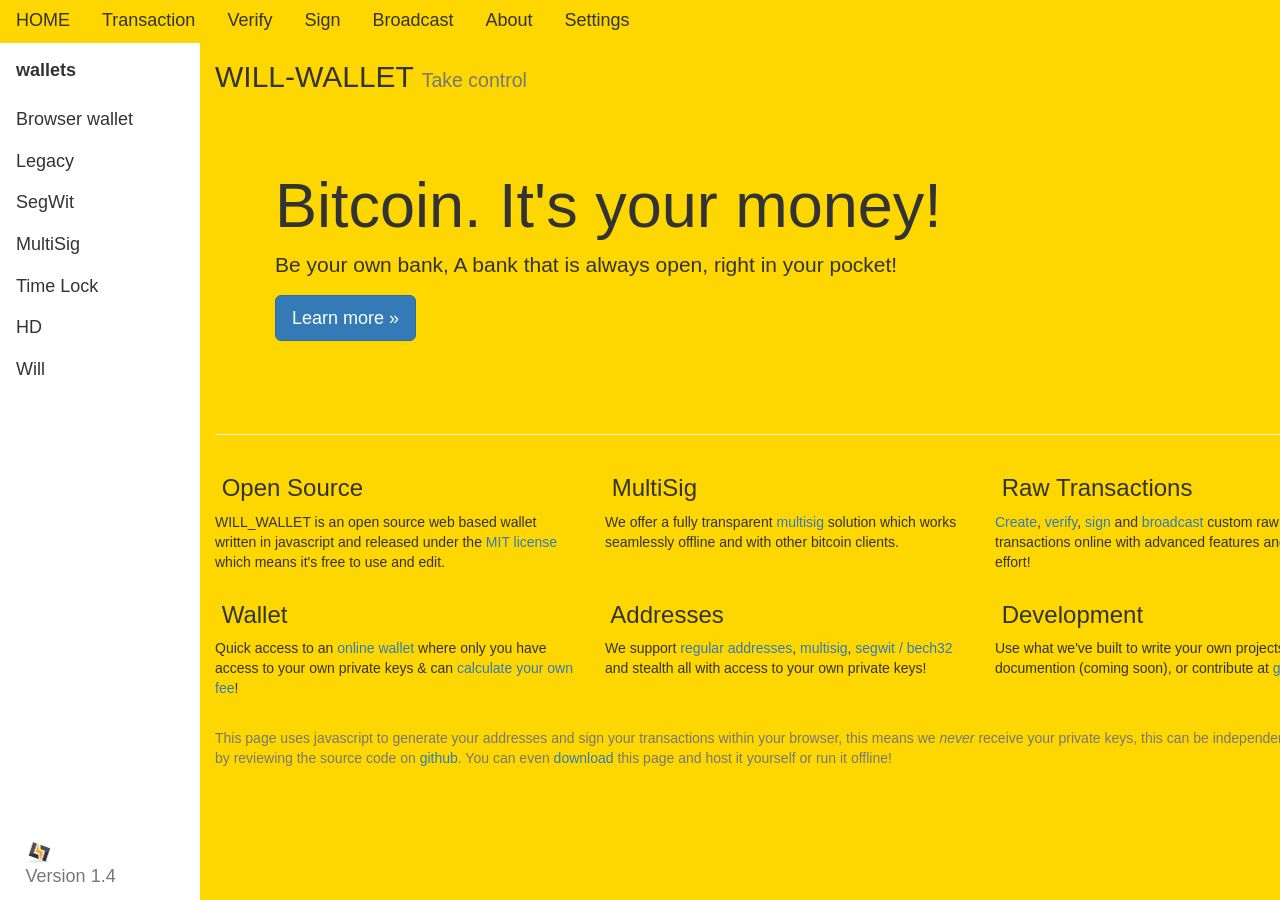
==== index.html @ ece7a559 "Update index.html" ====
<!DOCTYPE html>
<html lang="en">

<head>
    <title>Will-Wallet</title>
    <link rel="shortcut icon" href="images/favicon.png" type="images/x-icon">

    <meta http-equiv="content-type" content="text/html;charset=utf-8" />
    <meta name="keywords" content="bitcoin, wallet, multisig, multisignature, address, browser, segwit, javascript, js, broadcast, transaction, verify, decode" />
    <meta name="description" content="A Bitcoin Wallet written in Javascript. Supports Multisig, SegWit, Custom Transactions, nLockTime and more!" />

    <meta http-equiv="X-UA-Compatible" content="IE=edge">
    <meta name="viewport" content="width=device-width, initial-scale=1.0">

    <link rel="stylesheet" href="https://www.w3schools.com/w3css/4/w3.css">
    <link rel="stylesheet" href="https://www.w3schools.com/lib/w3-theme-black.css">
    <link rel="stylesheet" href="https://fonts.googleapis.com/css?family=Roboto">
    <link rel="stylesheet" href="https://cdnjs.cloudflare.com/ajax/libs/font-awesome/4.7.0/css/font-awesome.min.css">
    <link rel="stylesheet" href="css/bootstrap.min.css" media="screen">
    <link rel="stylesheet" href="css/bootstrap-datetimepicker.min.css">
    <link rel="stylesheet" href="css/style.css" media="screen">

    <script type="text/javascript" src="js/jquery-1.9.1.min.js"></script>
    <script type="text/javascript" src="js/moment.min.js"></script>
    <script type="text/javascript" src="js/transition.js"></script>
    <script type="text/javascript" src="js/collapse.js"></script>

    <script type="text/javascript" src="js/bootstrap.min.js"></script>
    <script type="text/javascript" src="js/bootstrap-datetimepicker.min.js"></script>

    <script type="text/javascript" src="js/crypto-min.js"></script>
    <script type="text/javascript" src="js/crypto-sha256.js"></script>
    <script type="text/javascript" src="js/crypto-sha256-hmac.js"></script>
    <script type="text/javascript" src="js/sha512.js"></script>
    <script type="text/javascript" src="js/ripemd160.js"></script>
    <script type="text/javascript" src="js/aes.js"></script>

    <script type="text/javascript" src="js/qrcode.js"></script>
    <script type="text/javascript" src="js/qcode-decoder.min.js"></script>
    <script type="text/javascript" src="js/jsbn.js"></script>
    <script type="text/javascript" src="js/ellipticcurve.js"></script>

    <script type="text/javascript" src="js/coin.js"></script>
    <script type="text/javascript" src="js/coinbin.js"></script>
    
</head>

<style>
    html,
    body,
    h1,
    h2,
    h3,
    h4,
    h5,
    h6 {
        font-family: "Agency FB", sans-serif;
    }

    .w3-sidebar {
        z-index: 3;
        width: 200px;
        top: 43px;
        bottom: 0;
        height: inherit;
    }

    body {
        background-color: gold;
    }
    
div.fixed {
  position: fixed;
  bottom: 0;
  left: 2%;
  
}

</style>

<body>
    <div id="wrap">
        <!-- Navbar -->
        <div class="w3-top">
            <div class="w3-bar w3-theme w3-top w3-left-align w3-large">
                <a class="w3-bar-item w3-button w3-right w3-hide-large w3-hover-white w3-large w3-theme-l1" href="javascript:void(0)" onclick="w3_open()"><i class="fa fa-bars"></i></a>
                <a href="index.html" class="w3-bar-item w3-button w3-theme-l1">HOME</a>
                <a href="#newTransaction" class="w3-bar-item w3-button w3-hide-small w3-hover-white">Transaction</a>
                <a href="#verify" class="w3-bar-item w3-button w3-hide-small w3-hover-white">Verify</a>
                <a href="#sign" class="w3-bar-item w3-button w3-hide-small w3-hover-white">Sign</a>
                <a href="#broadcast" class="w3-bar-item w3-button w3-hide-small w3-hover-white">Broadcast</a>
                <a href="#about" class="w3-bar-item w3-button w3-hide-small w3-hover-white">About</a>
                <a href="#settings" class="w3-bar-item w3-button w3-hide-small w3-hover-white">Settings</a>
                
                <!--<a href="http://lbtil.com" class="w3-bar-item w3-button w3-hide-small w3-hide-medium w3-hover-white">BTI</a>-->
                <!--<a href="#about" class="w3-bar-item w3-button w3-hide-small w3-hide-medium w3-hover-white">About</a>-->
                <!--<a href="#about" class="w3-bar-item w3-button w3-hide-small w3-hide-medium w3-hover-white">Test</a>-->
            </div>
        </div>

        <!-- Sidebar -->
        <nav class="w3-sidebar w3-bar-block w3-collapse w3-large w3-theme-l5 w3-animate-left" id="mySidebar">
            <a href="javascript:void(0)" onclick="w3_close()" class="w3-right w3-xlarge w3-padding-large w3-hover-black w3-hide-large" title="Close Menu">
                <i class="fa fa-remove"></i>
            </a>

            <h4 class="w3-bar-item"><b>wallets</b></h4>
            <a class="w3-bar-item w3-button w3-hover-black" href="#wallet">Browser wallet</a>
            <a class="w3-bar-item w3-button w3-hover-black" href="#newAddress">Legacy</a>
            <a class="w3-bar-item w3-button w3-hover-black" href="#newSegWit">SegWit</a>
            <a class="w3-bar-item w3-button w3-hover-black" href="#newMultiSig">MultiSig</a> 
            <a class="w3-bar-item w3-button w3-hover-black" href="#newTimeLocked">Time Lock</a>
            <a class="w3-bar-item w3-button w3-hover-black" href="#newHDaddress">HD</a>
            <a href="will.html" class="w3-bar-item w3-button w3-hide-small w3-hover-white">Will</a>
            <div  class="fixed">
                
                <a href="https://lbtil.com/bti.html" target="_blank" class="logo-link">
                    <img class="logo-dark" src="images/favicon.png" srcset="images/favicon.png 2x" alt="logo">
                </a>
                <p class="text-muted">Version 1.4</p>
            </div>
            
        </nav>

        <!-- Overlay effect when opening sidebar on small screens -->
        <div class="w3-overlay w3-hide-large" onclick="w3_close()" style="cursor:pointer" title="close side menu" id="myOverlay"></div>

        <!-- Main content: shift it to the right by 200 pixels when the sidebar is visible -->
        <div class="w3-main" style="margin-left:200px">
            <br>

            <br>
            <div id="content" class="container">

                <div class="tab-content">
                    <div class="tab-pane tab-content active" id="home">
                        <div class="row">
                            <div class="col-md-12">

                                <h2>WILL-WALLET <small>Take control </small></h2>
                            </div>
                        </div>

                        <div style="background:gold !important" class="jumbotron">
                            <h1>Bitcoin. It's your money!</h1>
                            <p>Be your own bank, A bank that is always open,
                                right in your pocket!</p>
                            <p><a class="btn btn-primary btn-lg" href="#about" role="button">Learn more &raquo;</a></p>
                        </div>

                        <hr>

                        <div class="row">
                            <div class="col-md-4">
                                <h3><span class="glyphicon glyphicon-"></span> Open Source</h3>
                                <p>WILL_WALLET is an open source web based wallet written in javascript and released under the <a href="LICENSE.html">MIT license</a> which means it's free to use and edit.</p>
                            </div>

                            <div class="col-md-4">
                                <h3><span class="glyphicon glyphicon-"></span> MultiSig</h3>
                                <p>We offer a fully transparent <a href="#newMultiSig">multisig</a> solution which works seamlessly offline and with other bitcoin clients.</p>
                            </div>

                            <div class="col-md-4">
                                <h3><span class="glyphicon glyphicon-"></span> Raw Transactions</h3>
                                <p><a href="#newTransaction">Create</a>, <a href="#verify">verify</a>, <a href="#sign">sign</a> and <a href="#broadcast">broadcast</a> custom raw transactions online with advanced features and minimal effort!</p>
                            </div>
                        </div>

                        <div class="row">
                            <div class="col-md-4">
                                <h3><span class="glyphicon glyphicon-piggy-"></span> Wallet</h3>
                                <p>Quick access to an <a href="#wallet">online wallet</a> where only you have access to your own private keys &amp; can <a href="#fees">calculate your own fee</a>!</p>
                            </div>

                            <div class="col-md-4">
                                <h3><span class="glyphicon glyphicon-"></span> Addresses</h3>
                                <p>We support <a href="#newAddress">regular addresses</a>, <a href="#newMultiSig">multisig</a>, <a href="#newSegWit">segwit / bech32</a> and stealth all with access to your own private keys!</p>
                            </div>

                            <div class="col-md-4">
                                <h3><span class="glyphicon glyphicon-"></span> Development</h3>
                                <p>Use what we've built to write your own projects! See our documention (coming soon), or contribute at <a href="https://github.com/yilakb/will-wallet">github</a>.</p>
                            </div>
                        </div>
                    </div>

                    <div class="tab-pane tab-content" id="wallet">
                        <div class="row">
                            <div class="col-md-12">
                                <h2>Open Wallet <small> browser based bitcoin wallet</small></h2>
                                <div id="openLogin">
                                    <form class="form-signin" role="form" action="javascript:;">

                                        <p>Use the form below to open a wallet and begin using this service.</p>

                                        <div class="alert alert-warning">
                                            <b>Notice</b>: Different email address and password combination will open different wallets, be careful when entering your details as lost accounts can not be recovered!
                                        </div>

                                        <input id="openEmail" type="email" class="form-control" placeholder="Email address" required autofocus>
                                        <input id="openPass" type="password" class="form-control" placeholder="Password" required>
                                        <input id="openPassConfirm" type="password" class="form-control" placeholder="Password confirm" required>
                                        <br>

                                        <div>
                                            <a href="javascript:;" class="optionsCollapse">
                                                <div class="well well-sm"><span class="glyphicon glyphicon-collapse-down" id="glyphcollapse"></span> Advanced Options</div>
                                            </a>
                                            <div class="hidden optionsAdvanced">
                                                <label>Segregated Witness Address</label>
                                                <p class="checkbox">
                                                    <label><input type="checkbox" id="walletSegwit" class="checkbox-inline" checked> Use a segwit address instead of a regular address. <span class="text-muted"><i>(recommended)</i></span></label></label> <br>
                                                    <label><input type="radio" id="walletSegwitp2sh" class="walletSegwitType" name="walletSegWitType" value="p2sh" checked> p2sh address</label> <br>
                                                    <label><input type="radio" id="walletSegwitBech32" class="walletSegwitType" name="walletSegWitType" value="bech32"> bech32 address</label>
                                                </p>

                                                <label>Enable Replace by Fee (RBF)</label>
                                                <p class="checkbox">
                                                    <label><input type="checkbox" id="walletRBF" class="checkbox-inline" checked> Enable RBF on all transactions, allowing you to manually raise the transaction fee later if required. <span class="text-muted"><i>(recommended)</i></span></label></label>
                                                </p>
                                            </div>
                                        </div>

                                        <div id="openLoginStatus" class="alert alert-danger hidden"></div>
                                        <button id="openBtn" class="btn btn-primary" type="submit">Submit</button>
                                    </form>
                                </div>

                                <div id="openWallet" class="hidden">
                                    <div class="row">
                                        <div class="col-md-12">
                                            <p><span style="float:right;"><a href="javascript:;" id="walletLogout"><span class="glyphicon glyphicon-log-out"></span> Logout</a></span>Welcome to your wallet, enjoy your stay!</p>
                                        </div>
                                        <div class="col-md-12" align="center">
                                            <div id="walletQrCode"></div> <br>
                                            <div>
                                                <span id="walletLoader" class="hidden"><img src="images/loader.gif"></span>
                                                <span id="walletAddress"></span>

                                                <div class="btn-group">
                                                    <button type="button" class="btn btn-default btn-xs dropdown-toggle" data-toggle="dropdown" id="walletToBtn">SegWit <span class="caret"></span></button>
                                                    <ul class="dropdown-menu">
                                                        <li><a href="javascript:;" id="walletToSegWit">SegWit</a></li>
                                                        <li><a href="javascript:;" id="walletToSegWitBech32">SegWit/Bech32</a></li>
                                                        <li><a href="javascript:;" id="walletToLegacy">Legacy</a></li>
                                                    </ul>
                                                </div>
                                            </div>
                                            <br>
                                            <div style="text-align:center; width:350px;">
                                                <ul class="nav nav-pills" role="tablist">
                                                    <li role="presentation" class="active"><a href="javascript:;" id="walletBalance">0.00 BTC</a></li>
                                                    <li role="presentation"><a href="javascript:;" id="walletShowSpend">Spend</a></li>
                                                    <li role="presentation"><a id="walletHistory" href="javascript:;" target="_blank">History</a></li>
                                                    <li role="presentation"><a href="https://localbitcoins.com/?ch=173j" target="_blank">Buy</a></li>
                                                    <li role="presentation"><a href="javascript:;" id="walletShowKeys">Keys</a></li>
                                                </ul>

                                                <br>

                                                <div id="walletKeys" class="hidden">
                                                    <label>Public Key</label>
                                                    <input class="form-control pubkey" type="text" readonly>

                                                    <div class="walletSegWitRS hidden">
                                                        <label>Redeem Script <i>(SegWit)</i></label>
                                                        <input class="form-control" type="text" readonly>
                                                    </div>

                                                    <label>Private key</label>
                                                    <div class="input-group">
                                                        <input class="form-control privkey" type="password" readonly>

                                                        <span class="input-group-btn">
                                                            <button class="showKey btn btn-default" type="button">Show</button>
                                                        </span>
                                                    </div>

                                                    <label>Private Key (AES256 encrypted key)</label>
                                                    <input class="form-control privkeyaes" type="text" readonly>
                                                </div>

                                                <div id="walletSpend" class="hidden">
                                                    <div class="row">
                                                        <div class="form-inline output">
                                                            <div class="col-xs-8">
                                                                <label>Address</label>
                                                            </div>

                                                            <div class="col-xs-3">
                                                                <label>Amount</label>
                                                            </div>
                                                        </div>
                                                    </div>

                                                    <div class="row" id="walletSpendTo">
                                                        <div class="form-horizontal output">
                                                            <div class="col-xs-8">
                                                                <input type="text" class="form-control addressTo" data-original-title="" title="">
                                                            </div>
                                                            <div class="col-xs-3">
                                                                <input type="text" class="form-control amount" data-original-title="" title="" placeholder="0.00">

                                                            </div>

                                                            <a href="javascript:;" class="addressAdd"><span class="glyphicon glyphicon-plus"></span></a>
                                                            <br><br>
                                                        </div>
                                                    </div>
                                                    <div class="row">
                                                        <div class="col-xs-6">
                                                            <label><abbr title="the amount to pay in network miner fee">Transaction Fee</abbr>&nbsp;&nbsp;<a href="javascript:;" id="feesestwallet"><span class="glyphicon glyphicon-question-sign"></span></a></label>
                                                            <input type="text" class="form-control" value="0.00004000" id="txFee">
                                                        </div>
                                                        <div class="col-xs-5">
                                                            <label><abbr title="the amount to donate to coinb.in">Donation</abbr></label>
                                                            <input type="text" class="form-control" value="0.003" id="developerDonation">
                                                        </div>
                                                    </div>
                                                    <br>

                                                    <div id="walletSendStatus" class="alert alert-danger hidden"></div>

                                                    <button class="btn btn-primary" type="button" id="walletSendBtn">Send</button>
                                                    <button class="btn btn-default" type="button">Reset</button>
                                                </div>
                                            </div>
                                        </div>
                                    </div>
                                </div>
                            </div>
                        </div>
                    </div>

                    <div class="tab-pane tab-content" id="newAddress">
                        <h2>New Address <small>create a new address</small></h2>
                        <p>Any keys used you will need to manually store safely as they will be needed later to redeem the bitcoins.</p>
                        <label>Address (Share)</label>

                        <div class="input-group">
                            <input id="newBitcoinAddress" type="text" class="form-control address" value="" readonly>
                            <span class="input-group-btn">
                                <button class="qrcodeBtn btn btn-default" type="button" data-toggle="modal" data-target="#modalQrcode"><span class="glyphicon glyphicon-qrcode"></span></button>
                            </span>
                        </div>

                        <label>Public key (Share)</label>
                        <input id="newPubKey" type="text" class="form-control" readonly>
                        <label>Private key (WIF key)</label>
                        <div class="input-group">
                            <input id="newPrivKey" type="password" class="form-control" value="" readonly>
                            <span class="input-group-btn">
                                <button class="showKey btn btn-default" type="button">Show</button>
                            </span>
                        </div>

                        <div id="aes256wifkey" class="hidden">
                            <label>AES-256 Encrypted WIF key</label>
                            <input id="newPrivKeyEnc" type="text" class="form-control" value="" readonly>
                        </div>

                        <h3>Address Options</h3>
                        <p>You can use the advanced options below to generate different kind of keys and addresses.</p>
                        <div class="checkbox">
                            <label><input type="checkbox" id="newCompressed" class="checkbox-inline" checked> Compress <span class="text-muted">(recommended)</span></label>
                        </div>
                        <div class="checkbox">
                            <label><input type="checkbox" id="newBrainwallet" class="checkbox-inline"> Custom Seed or Brain Wallet</label>
                            <input type="text" class="form-control hidden" id="brainwallet">
                        </div>

                        <div class="checkbox">
                            <label><input type="checkbox" id="encryptKey" class="checkbox-inline"> Encrypt Private Key with AES-256 Password</label>
                            <div id="aes256passform" class="row hidden">
                                <div class="col-md-6">
                                    <input type="password" class="form-control" id="aes256pass" placeholder="Password"></label>
                                </div>
                                <div class="col-md-6">
                                    <input type="password" class="form-control" id="aes256pass_confirm" placeholder="Confirm Password">
                                </div>
                            </div>

                            <div id="aes256passStatus" class="row hidden">
                                <div class="col-md-12">
                                    <br>
                                    <div class="alert alert-danger"> <span class="glyphicon glyphicon-exclamation-sign"></span> Your passwords do not match, please try again!</div>
                                </div>
                            </div>

                        </div>
<div class="btn-group">
							<input type="button" class="btn btn-primary" value="Generate" id="newKeysBtn">
							<button type="button" class="btn btn-primary dropdown-toggle" data-toggle="dropdown" aria-haspopup="true" aria-expanded="false">
								<span class="caret"></span>
								<span class="sr-only">Toggle Dropdown</span>
							</button>
							<ul class="dropdown-menu">
								<li><a href="#" id="newPaperwalletBtn">Print</a></li>
							</ul>							
						</div>
						<br>
                        
                    </div>

                    <div class="tab-pane tab-content" id="newSegWit">
                        <h2>New SegWit Address <small> Smaller &amp; Faster Transactions</small></h2>

                        <p>Any keys used you will need to manually store safely as they will be needed later to redeem the bitcoins.</p>

                        <label>SegWit Address (Share)</label>

                        <div class="input-group">
                            <input id="newSegWitAddress" type="text" class="form-control address" value="" readonly>
                            <span class="input-group-btn">
                                <button class="qrcodeBtn btn btn-default" type="button" data-toggle="modal" data-target="#modalQrcode"><span class="glyphicon glyphicon-qrcode"></span></button>
                            </span>
                        </div>

                        <label>RedeemScript</label>
                        <input id="newSegWitRedeemScript" type="text" class="form-control" readonly>

                        <label>Public key</label>
                        <input id="newSegWitPubKey" type="text" class="form-control" readonly>

                        <label>Private key (WIF key)</label>
                        <div class="input-group">
                            <input id="newSegWitPrivKey" type="password" class="form-control" value="" readonly>
                            <span class="input-group-btn">
                                <button class="showKey btn btn-default" type="button">Show</button>
                            </span>
                        </div>


                        <h3>Address Options</h3>
                        <p>You can use the advanced options below to generate different kind of keys and addresses.</p>

                        <div class="checkbox">
                            <label><input type="checkbox" id="newSegWitBech32addr" class="checkbox-inline" checked> Enable <a href="https://en.bitcoin.it/wiki/Bech32" target="_blank">Bech32</a>?</label>
                        </div>

                        <div class="checkbox">
                            <label><input type="checkbox" id="newSegWitBrainwallet" class="checkbox-inline"> Custom Seed or Brain Wallet</label>
                            <input type="text" class="form-control hidden" id="brainwalletSegWit">
                        </div>

                        <div class="btn-group">
							<input type="button" class="btn btn-primary" value="Generate" id="newSegWitKeysBtn">
							<button type="button" class="btn btn-primary dropdown-toggle" data-toggle="dropdown" aria-haspopup="true" aria-expanded="false">
								<span class="caret"></span>
								<span class="sr-only">Toggle Dropdown</span>
							</button>

							<ul class="dropdown-menu">
								<li><a href="#" id="newSegwitPaperwalletBtn">Print</a></li>
							</ul>
						</div>
						<br>
                    </div>

                    <div class="tab-pane tab-content" id="newMultiSig">
                        <h2>New Multisig Address <small>Secure multisig address</small></h2>

                        <div class="row">

                            <div class="col-md-8">
                                <p>Public keys can be <a href="#newAddress">generated in your browser</a> or from your bitcoin client</a>.</p>
                                <p>Enter the public keys of all the participants, to create a <a href="https://en.bitcoin.it/wiki/Address#Multi-signature_addresses" target="_blank">multi signature address</a>. Maximum of 15 allowed. Compressed and uncompressed public keys are accepted.</p>
                            </div>

                            <div class="col-md-3" style="background-color:#b39800;" <p class="alert alert-info"><span class="glyphicon glyphicon-"></span> <a href="javascript:;" data-toggle="modal" data-target="#modalMediator"><abbr>Add Mediator help with disputes arise</abbr></a></p>
                            </div>

                            <div class="col-md-1">
                            </div>
                        </div>

                        <div id="multisigPubKeys" class="row">
                            <div class="form-horizontal">
                                <div class="col-xs-11">
                                    <input type="text" class="form-control pubkey">
                                </div>
                                <a href="javascript:;" class="pubkeyAdd"><span class="glyphicon glyphicon-plus"></span></a>
                                <br><br>
                            </div>
                        </div>

                        <p>Enter the amount of signatures required to release the coins</p>
                        <div class="row">
                            <div class="col-xs-3">
                                <select id="releaseCoins" class="form-control">
                                    <option>1</option>
                                    <option selected>2</option>
                                    <option>3</option>
                                    <option>4</option>
                                    <option>5</option>
                                    <option>6</option>
                                    <option>7</option>
                                    <option>8</option>
                                    <option>9</option>
                                    <option>10</option>
                                    <option>11</option>
                                    <option>12</option>
                                    <option>13</option>
                                    <option>14</option>
                                    <option>15</option>
                                </select>
                            </div>
                        </div>

                        <br>

                        <div id="multiSigErrorMsg" class="alert alert-danger" style="display:none;"></div>

                        <div class="alert alert-success hidden" id="multiSigData">
                            <label>Address</label>
                            <p>Payment should be made to this address:</p>
                            <div class="row">
                                <div class="col-lg-6">
                                    <div class="input-group">
                                        <input type="text" class="form-control address" value="" readonly>
                                        <span class="input-group-btn">
                                            <button class="qrcodeBtn btn btn-default" type="button" data-toggle="modal" data-target="#modalQrcode"><span class="glyphicon glyphicon-qrcode"></span></button>
                                        </span>
                                    </div>
                                </div>
                            </div>
                            <label>Redeem Script</label>
                            <p>This script should be <i>saved and should be shared with all the participants before a payment is made</i>, so they may validate the authenticity of the address, it will also be used later to release the bitcoins.</p>
                            <textarea class="form-control script" style="height:160px" readonly></textarea>
                            <label>Shareable URL</label>
                            <input type="text" class="scriptUrl form-control" readonly>
                        </div>

                        <input type="button" class="btn btn-primary" value="Submit" id="newMultiSigAddress">
                        <br>
                    </div>

                    <div class="tab-pane tab-content" id="newTimeLocked">
                        <h2>New Time Locked Address <small>Coins can be released only after a certain date</small></h2>

                        <div class="row">

                            <div class="col-md-11">
                                <p>Use <i><a href="https://github.com/bitcoin/bips/blob/master/bip-0065.mediawiki" target="_blank">OP_CHECKLOCKTIMEVERIFY</a></i> (OP_HODL) to create a time locked address where the funds are unspendable until a set date and time has passed.</p>
                                <p>Public keys can be <a href="#newAddress">generated in your browser</a> or from your bitcoin client</a>.</p>
                                <p>Enter the public key that will be able to unlock the funds after the a certain date.
                            </div>

                            <div class="col-md-1">
                            </div>
                        </div>

                        <div class="row">
                            <div class="form-horizontal">
                                <div class="col-xs-12">
                                    <input id="timeLockedPubKey" type="text" class="form-control pubkey">
                                </div>
                            </div>
                        </div>

                        <p id="timeLockedRbTypeBox">
                            Enter the
                            <input type="radio" id="timeLockedRbTypeDate" name="timeLockedRbType" value="date" checked="checked">
                            <label for="timeLockedRbTypeDate">date and time</label>
                            or
                            <input type="radio" id="timeLockedRbTypeBlockHeight" name="timeLockedRbType" value="blockheight">
                            <label for="timeLockedRbTypeBlockHeight">blockheight</label>

                            required to release the coins:
                        </p>
                        <div class="row">
                            <div class='col-md-6'>
                                <div class="form-group">
                                    <div class='input-group date' id='timeLockedDateTimePicker'>
                                        <input type='text' class="form-control" placeholder="MM/DD/YYYY hh:mm" />
                                        <span class="input-group-addon">
                                            <span class="glyphicon glyphicon-calendar"></span>
                                        </span>
                                    </div>
                                    <div class='input-group hidden' id='timeLockedBlockHeight'>
                                        <input type='text' id='timeLockedBlockHeightVal' class="form-control" placeholder="Blockheight" />
                                    </div>
                                </div>
                            </div>
                        </div>

                        <br>

                        <div id="timeLockedErrorMsg" class="alert alert-danger" style="display:none;"></div>

                        <div class="alert alert-success hidden" id="timeLockedData">
                            <label>Address</label>
                            <p>Payment should be made to this address:</p>
                            <div class="row">
                                <div class="col-lg-6">
                                    <div class="input-group">
                                        <input type="text" class="form-control address" value="" readonly>
                                        <span class="input-group-btn">
                                            <button class="qrcodeBtn btn btn-default" type="button" data-toggle="modal" data-target="#modalQrcode"><span class="glyphicon glyphicon-qrcode"></span></button>
                                        </span>
                                    </div>
                                </div>
                            </div>
                            <label>Redeem Script</label>
                            <p>This script should be <i>saved and should be shared with all the participants before a payment is made</i>, so they may validate the authenticity of the address, it will also be used later to release the bitcoins.</p>
                            <textarea class="form-control script" style="height:160px" readonly></textarea>
                            <label>Shareable URL</label>
                            <input type="text" class="scriptUrl form-control" readonly>
                        </div>

                        <input type="button" class="btn btn-primary" value="Submit" id="newTimeLockedAddress">
                        <br>
                    </div>

                    <div class="tab-pane tab-content" id="newHDaddress">
                        <h2>New HD Address <small>making bip32 even easier</small></h2>
                        <p>Use the form below to generate a <i>master</i> hierarchical deterministic address.</p>

                        <label>xPub Address</label>
                        <div class="input-group">
                            <input id="newHDxpub" type="text" class="form-control" value="" readonly>
                            <span class="input-group-btn">
                                <button class="deriveHDbtn btn btn-default" type="button"><span title="Derive from key" class="glyphicon glyphicon-chevron-right"></span></button>
                            </span>
                        </div>

                        <label>xPrv Address</label>
                        <div class="input-group">
                            <input id="newHDxprv" type="text" class="form-control" value="" readonly>
                            <span class="input-group-btn">
                                <button class="deriveHDbtn btn btn-default" type="button"><span title="Derive from key" class="glyphicon glyphicon-chevron-right"></span></button>
                            </span>
                        </div>

                        <h3>Address Options</h3>
                        <p>You can use the advanced options below to generate different kinds of master addresses.</p>

                        <div class="checkbox">
                            <label><input type="checkbox" id="newHDBrainwallet" class="checkbox-inline"> Custom Seed or Brain Wallet</label>
                            <input type="text" class="form-control hidden" id="HDBrainwallet">
                        </div>

                        <input type="button" class="btn btn-primary" value="Generate" id="newHDKeysBtn">
                    </div>

                    <div class="tab-pane tab-content" id="newTransaction">
                        <h2>Transaction <small>Create a new transaction</small></h2>
                        <p>Use this page to create a raw transaction</p>

                        <b>Address, WIF key or Redeem Script</b>:
                        <div class="input-group">
                            <span class="input-group-btn">
                                <button class="btn btn-info qrcodeScanner" type="button" data-toggle="modal" data-target="#modalQrcodeScanner" forward-result="#redeemFrom"><span class="glyphicon glyphicon-camera"></span></button>
                            </span>
                            <input type="text" id="redeemFrom" class="form-control" value="">
                            <span class="input-group-btn">
                                <button id="redeemFromBtn" class="btn btn-info" type="button">Load</button>
                            </span>
                        </div>

                        <br>

                        <div class="hidden alert alert-danger" id="redeemFromStatus"></div>

                        <div class="hidden alert alert-info" id="redeemFromAddress"></div>

                        <div>
                            <a href="javascript:;" class="optionsCollapse">
                                <div class="well well-sm"><span class="glyphicon glyphicon-collapse-down" id="glyphcollapse"></span> Advanced Options</div>
                            </a>

                            <div class="hidden optionsAdvanced">

                                <label>Clear Inputs</label>
                                <p class="checkbox">
                                    <label><input type="checkbox" id="clearInputsOnLoad" class="checkbox-inline" checked> Clear existing inputs when new inputs are loaded.</label>
                                </p>

                                <hr>

                                <label>Null Data</label> <span class="text-muted text-normal">(80 byte limit, <i>40 bytes recommended</i>)</span>
                                <p class="checkbox">
                                    <label><input type="checkbox" id="opReturn" class="checkbox-inline"> Allow data to be sent within the transaction and stored in the blockchain by using <a href="https://bitcoin.org/en/developer-guide#null-data" target="_" blank">OP_RETURN</a>.</label>
                                    <div> class="text-muted">When using this option you may enter a hex string or address into the address field on the output tab.</div>
                                </p>

                                <hr>

                                <label>Lock Time</label>
                                <p>The <a href="https://bitcoin.org/en/developer-guide#locktime-and-sequence-number">locktime</a> indicates the earliest time a transaction can be added to the block chain.</p>
                                <input type="text" class="form-control" value="0" id="nLockTime">

                                <hr>


                                <label>Replace By Fee (RBF)</label>
                                <p class="checkbox">
                                    <label><input type="checkbox" id="txRBF" class="checkbox-inline"> Make this a <a href="https://en.bitcoin.it/wiki/Transaction_replacement" target="_blank">RBF transaction</a>.</label>
                                </p>

                                <hr>

                                <label>Network</label>
                                <p>The <a href="#settings">settings</a> page can be used to select alternative networks of which you can retrieve your unspent outputs and broadcast a signed transaction into.</p>

                                <hr>
                            </div>
                        </div>

                        <ul class="nav nav-tabs" id="putTabs">
                            <li class="active"><a href="#txoutputs" data-toggle="tab">Outputs <small>(<span id="totalOutput">0.00000000</span>)</small></a></li>
                            <li><a href="#txinputs" data-toggle="tab">Inputs <small>(<span id="totalInput">0.00000000</span>)</small></a></li>
                        </ul>

                        <br>

                        <div class="tab-content">

                            <div class="tab-pane fade in active" id="txoutputs">

                                <span class="pull-right"><a href="javascript:;" id="donateTxBtn" class="btn btn-link"><span class="glyphicon glyphicon-thumbs-up"></span> Donate!</a></span>

                                <p>Enter the address and amount you wish to make a payment to.</p>
                                <div class="row">
                                    <div class="col-xs-8">
                                        <label><abbr title="Address to send to">Address</abbr></label>
                                    </div>
                                    <div class="col-xs-3">
                                        <label><abbr title="Amount to send">Amount</abbr></label>
                                    </div>
                                    <div class="col-xs-1">
                                    </div>
                                </div>

                                <div id="recipients">
                                    <div class="row recipient">
                                        <div class="col-xs-8">
                                            <input type="text" class="form-control address" placeholder="1">
                                        </div>
                                        <div class="col-xs-3">
                                            <input type="text" class="form-control amount" placeholder="0.00">
                                        </div>
                                        <div class="col-xs-1">
                                            <a href="javascript:;" class="addressAddTo"><span class="glyphicon glyphicon-plus"></span></a>
                                        </div>
                                    </div>
                                </div>
                            </div>


                            <div class="tab-pane fade" id="txinputs">
                                <p>Enter the details of inputs you wish to spend.</p>
                                <div class="row">
                                    <div class="col-xs-5">
                                        <label><abbr title="Transaction ID">Transaction ID:</abbr></label>
                                    </div>
                                    <div class="col-xs-1">
                                        <label><abbr title="Transaction Input Number">N</abbr></label>
                                    </div>
                                    <div class="col-xs-3">
                                        <label>Script</label>
                                    </div>
                                    <div class="col-xs-2">
                                        <label><abbr title="This field is for accounting purposes only - the entire input will be spent!">Amount</abbr></label>
                                    </div>
                                    <div class="col-xs-1">
                                    </div>
                                </div>

                                <div id="inputs">
                                    <div class="row inputs">
                                        <div class="col-xs-5">
                                            <input type="text" class="form-control txId" placeholder="">
                                        </div>
                                        <div class="col-xs-1">
                                            <input type="text" class="form-control txIdN" placeholder="0">
                                        </div>
                                        <div class="col-xs-3">
                                            <input type="text" class="form-control txIdScript">
                                        </div>
                                        <div class="col-xs-2">
                                            <input type="text" class="form-control txIdAmount" placeholder="0.00">
                                        </div>
                                        <div class="col-xs-1">
                                            <a href="javascript:;" class="txidAdd"><span class="glyphicon glyphicon-plus"></span></a>
                                            <a href="javascript:;" class="txidClear"><span class="glyphicon glyphicon-minus"></span></a>
                                        </div>
                                    </div>
                                </div>

                            </div>
                        </div>

                        <br>

                        <div class="row">
                            <div class="col-xs-3">
                                <label><abbr title="What is not spent will be used as a transaction fee, so remember to add a &quot;change address&quot;">Transaction Fee</abbr>&nbsp;&nbsp;<a href="javascript:;" id="feesestnewtx"><span class="glyphicon glyphicon-question-sign"></span></a></label>
                                <input type="text" id="transactionFee" class="form-control" value="0.0000" readonly>
                            </div>
                        </div>

                        <br>

                        <div id="transactionCreateStatus" class="alert alert-danger hidden"></div>

                        <div id="transactionCreate" class="alert alert-success hidden">
                            <label>Transaction</label>
                            <button class="qrcodeBtn btn btn-default" type="button" data-toggle="modal" data-target="#modalQrcode" style="float:right;"><span class="glyphicon glyphicon-qrcode"></span></button>

                            <p>The transaction below has been generated and encoded. It can be broadcasted once it has been signed.</p>
                            <br>
                            <textarea class="form-control" style="height:150px" readonly></textarea>

                            <p class="text-muted">Size: <span class="txSize">0</span> <i>bytes</i></p>
                        </div>

                        <input type="button" value="Submit" class="btn btn-primary" id="transactionBtn">

                        <br>
                    </div>


                    <div class="tab-pane tab-content" id="fees">
                        <h2>Bitcoin Fee Calculator</h2>
                        <p>This page will give you a guide on the lowest fee to use to get your transaction included within the next few blocks. It works by predicting the size of a transaction and comparing it to another transaction in a recent block to determine an appropriate fee.</p>

                        <div align="center" class="alert alert-info">
                            <h2><span class="glyphicon glyphicon-question-sign"></span> Recommended Fee: <span class="recommendedFee">0.00000000</span> BTC <small> <br> for a transaction of <span class="feeTxSize">0</span> bytes</small></h2>
                            <span class="text-muted"><i><span class="feeSatByte">?</span> Sat/Byte</i></span>
                        </div>

                        <div id="txsliders" class="row">
                            <div class="col-md-6 txinputs">

                                <div align="center"><b><span class="txtotal total">0</span><br>Inputs</b></div>
                                <div id="txinputstype" align="center" class="small text-muted">
                                    <br>
                                    <span><span class="txsize">0</span> Bytes</span>
                                </div>

                                <h4 class="regular"><abbr title="Spending from a compressed legacy address. p2pkh">Regular</abbr> <small>Compressed</small>
                                    <span class="badge inputno" title="Number of Regular Inputs">1</span>
                                    <small><span class="bytes">148</span> bytes</small>
                                    <small class="estimate hidden"><em> *estimate</em></small>
                                </h4>

                                <div class="input-group">
                                    <span class="input-group-btn"><button class="btn sliderbtn down" type="button"><span class="glyphicon glyphicon-chevron-left"></span></button></span>
                                    <input type="range" min="0" max="100" value="1" class="slider txinput txi_regular" rel="regular">
                                    <span class="input-group-btn"><button class="btn sliderbtn up" type="button"><span class="glyphicon glyphicon-chevron-right"></span></button></span>
                                </div>

                                <h4 class="segwit"><abbr title="Spending from a segwit address. p2sh">SegWit</abbr>
                                    <span class="badge inputno" title="Number of SegWit Inputs">0</span>
                                    <small><span class="bytes">0</span> bytes</small>
                                    <small class="estimate hidden"><em> *estimate</em></small>
                                </h4>

                                <div class="input-group">
                                    <span class="input-group-btn"><button class="btn sliderbtn down" type="button"><span class="glyphicon glyphicon-chevron-left"></span></button></span>
                                    <input type="range" min="0" max="100" value="0" class="slider txinput txi_segwit" rel="segwit">
                                    <span class="input-group-btn"><button class="btn sliderbtn up" type="button"><span class="glyphicon glyphicon-chevron-right"></span></button></span>
                                </div>

                                <h4 class="multisig"><abbr title="Spending from a multisig address. p2sh">MultiSig</abbr>
                                    <span class="badge inputno" title="Number of MultiSig Inputs">0</span>
                                    <small><span class="bytes">0</span> bytes</small>
                                    <small class="estimate hidden"><em> *estimate</em></small>
                                </h4>

                                <div class="input-group">
                                    <span class="input-group-btn"><button class="btn sliderbtn down" type="button"><span class="glyphicon glyphicon-chevron-left"></span></button></span>
                                    <input type="range" min="0" max="100" value="0" class="slider txinput txi_multisig" rel="multisig">
                                    <span class="input-group-btn"><button class="btn sliderbtn up" type="button"><span class="glyphicon glyphicon-chevron-right"></span></button></span>
                                </div>

                                <h4 class="hodl"><abbr title="Spending from a time locked address. p2sh">Hodl</abbr> <small>Time Locked</small>
                                    <span class="badge inputno" title="Number of Hodl Inputs">0</span>
                                    <small><span class="bytes">0</span> bytes</small>
                                    <small class="estimate hidden"><em> *estimate</em></small>
                                </h4>

                                <div class="input-group">
                                    <span class="input-group-btn"><button class="btn sliderbtn down" type="button"><span class="glyphicon glyphicon-chevron-left"></span></button></span>
                                    <input type="range" min="0" max="100" value="0" class="slider txinput txi_hodl" rel="hodl">
                                    <span class="input-group-btn"><button class="btn sliderbtn up" type="button"><span class="glyphicon glyphicon-chevron-right"></span></button></span>
                                </div>

                                <h4 class="unknown"><abbr title="Spending from an unrecognized input. p2sh">Unknown</abbr>
                                    <span class="badge inputno" title="Number of Unknown Inputs">0</span>
                                    <small><span class="bytes">0</span> bytes</small>
                                    <small class="estimate hidden"><em> *estimate</em></small>
                                </h4>

                                <div class="input-group">
                                    <span class="input-group-btn"><button class="btn sliderbtn down" type="button"><span class="glyphicon glyphicon-chevron-left"></span></button></span>
                                    <input type="range" min="0" max="100" value="0" class="slider txinput txi_unknown" rel="unknown">
                                    <span class="input-group-btn"><button class="btn sliderbtn up" type="button"><span class="glyphicon glyphicon-chevron-right"></span></button></span>
                                </div>

                                <br>
                            </div>

                            <div class="col-md-6 txoutputs">

                                <div align="center"><b><span class="txtotal total">0</span><br>Outputs</b></div>
                                <div id="txoutputtype" align="center" class="small text-muted">
                                    <br>
                                    <span><span class="txsize">0</span> Bytes</span>
                                </div>

                                <h4 class="p2pkh"><abbr title="A pay 2 public key hash. Starts with 1. Used with legacy addresses">Regular</abbr> <small>p2pkh (1...)</small>
                                    <span class="badge outputno" title="Number of p2pkh Outputs">2</span>
                                    <small><span class="bytes">68</span> bytes</small>
                                    <small class="estimate hidden"><em> *estimate</em></small>
                                </h4>

                                <div class="input-group">
                                    <span class="input-group-btn"><button class="btn sliderbtn down" type="button"><span class="glyphicon glyphicon-chevron-left"></span></button></span>
                                    <input type="range" min="0" max="100" value="2" class="slider txoutput txo_p2pkh" rel="p2pkh">
                                    <span class="input-group-btn"><button class="btn sliderbtn up" type="button"><span class="glyphicon glyphicon-chevron-right"></span></button></span>
                                </div>

                                <h4 class="p2sh"><abbr title="A pay 2 script hash address. Starts with a 3. For example a segwit or multisig address">Regular</abbr> <small>p2sh (3...)</small>
                                    <span class="badge outputno" title="Number of p2sh Outputs">0</span>
                                    <small><span class="bytes">0</span> bytes</small>
                                    <small class="estimate hidden"><em> *estimate</em></small>
                                </h4>

                                <div class="input-group">
                                    <span class="input-group-btn"><button class="btn sliderbtn down" type="button"><span class="glyphicon glyphicon-chevron-left"></span></button></span>
                                    <input type="range" min="0" max="100" value="0" class="slider txoutput txo_p2sh" rel="p2sh">
                                    <span class="input-group-btn"><button class="btn sliderbtn up" type="button"><span class="glyphicon glyphicon-chevron-right"></span></button></span>
                                </div>

                                <br>
                            </div>
                        </div>

                        <br>

                        <div class="row">
                            <div class="col-md-12">
                                <div class="text-muted">Chargable Transaction Size: <span class="feeTxSize">0</span> bytes</div>
                            </div>
                        </div>

                        <hr>

                        <div class="row">
                            <div class="col-md-12 recommended">

                                <h3>Blockchain Data <span class="pull-right"><button type="button" id="feeStatsReload" class="btn btn-default btn-sm"><span class="glyphicon glyphicon-refresh"></span></button></span></h3>

                                <p>This is based on us comparing your transaction against a very recent transaction found in a very recent block</p>
                                <p><b>Block Height</b>: <span class="blockHeight">?</span></p>
                                <p class="hideOverflow"><b>Block #</b>: <span class="blockHash">?</span></p>
                                <p><b>Block Time</b>: <span class="blockTime">?</span> <span class="blockDateTime text-muted"></span></p>
                                <p class="hideOverflow"><b>Transaction ID</b>: <span class="txId">?</span></p>
                                <p><b>Transaction Size</b>: <span class="txSize">0</span> bytes</p>
                                <p><b>Transaction Fee</b>: <span class="txFee">0.00000000</span></p>
                                <p><b>Satoshi per Byte</b>: <span class="feeSatByte">0</span></p>

                                <p>Based on your data and this recently mined transaction we recommend a fee of <b><span class="recommendedFee">0.00000000</span> BTC</b> to get it into the next few blocks</p>
                            </div>
                        </div>

                        <br>

                        <div class="row">

                            <div class="col-md-12">
                                <a href="javascript:;" id="advancedFeesCollapse">
                                    <div class="well well-sm"><span class="glyphicon glyphicon-collapse-down"></span> Advanced Options &amp; Raw Transaction</div>
                                </a>
                            </div>
                        </div>

                        <div class="row hidden" id="advancedFees">
                            <div class="col-md-12">
                                <p>Enter your unsigned or signed hex encoded transaction below:</p>
                                <textarea class="form-control txhex" style="height:160px"></textarea><br>
                                <button type="button" class="btn btn-primary" id="feesAnalyseBtn">Analyse Transaction</button>

                                <hr>

                                <h4>Estimate Input Size <small>in bytes</small></h4>

                                <div class="form-inline">
                                    <div class="form-group">
                                        <label for="est_txi_regular">Regular</label>
                                        <input type="number" class="form-control" id="est_txi_regular" value="107">
                                    </div>
                                    <div class="form-group">
                                        <label for="est_txi_segwit">SegWit</label>
                                        <input type="number" class="form-control" id="est_txi_segwit" value="27">
                                    </div>
                                    <div class="form-group">
                                        <label for="est_txi_multisig">MultiSig</label>
                                        <input type="number" class="form-control" id="est_txi_multisig" value="351">
                                    </div>
                                    <div class="form-group">
                                        <label for="est_txi_hodl">Hodl</label>
                                        <input type="number" class="form-control" id="est_txi_hodl" value="78">
                                    </div>
                                    <div class="form-group">
                                        <label for="est_txi_unknown">Unknown</label>
                                        <input type="number" class="form-control" id="est_txi_unknown" value="512">
                                    </div>
                                </div>

                                <h4>Estimate Output Size <small> in bytes</small></h4>
                                <div class="form-inline">
                                    <div class="form-group">
                                        <label for="est_txo_p2pkh">Regular P2PKH</label>
                                        <input type="number" class="form-control" id="est_txo_p2pkh" value="25">
                                    </div>
                                    <div class="form-group">
                                        <label for="est_txo_p2sh">Regular P2SH</label>
                                        <input type="number" class="form-control" id="est_txo_p2sh" value="23">
                                    </div>
                                </div>
                            </div>
                        </div>
                    </div>

                    <div class="tab-pane tab-content" id="verify">
                        <h2>Verify <small>transactions and other scripts</small></h2>
                        <div class="row">
                            <div class="col-md-12">
                                <p>Enter the raw transaction, redeem script, pubkey, hd address or wif key to convert it into a readable format that can be verified manually.</p>
                                <textarea type="text" id="verifyScript" class="form-control" style="height:125px"></textarea>
                            </div>
                        </div>
                        <br>

                        <div class="hidden verifyData" id="verifyRsData">

                            <h4>Redeem Script</h4>
                            <p><span style="float:right"><a href="javascript:;" target="_blank" class="verifyLink" title="Link to this page"><span class="glyphicon glyphicon-link"></span></a></span>The above redeem script has been decoded</p>

                            <div class="hidden" id="verifyRsDataMultisig">
                                <label>Multi Signature Address</label>
                                <div class="row">
                                    <div class="col-lg-6">
                                        <div class="input-group">
                                            <input type="text" class="form-control address multisigAddress" value="" readonly>
                                            <span class="input-group-btn">
                                                <button class="qrcodeBtn btn btn-default" type="button" data-toggle="modal" data-target="#modalQrcode"><span class="glyphicon glyphicon-qrcode"></span></button>
                                            </span>
                                        </div>
                                    </div>
                                </div>

                                <label>Required Signatures</label>
                                <p class="signaturesRequired">?</p>
                                <label>Signatures Required from</label>
                                <table class="table table-striped table-hover">
                                    <tbody>
                                    </tbody>
                                </table>
                                <br>
                            </div>

                            <div class="hidden verifyData" id="verifyRsDataSegWit">
                                <label>Segwit Address</label>
                                <div class="row">
                                    <div class="col-lg-6">
                                        <div class="input-group">
                                            <input type="text" class="form-control address segWitAddress" value="" readonly>
                                            <span class="input-group-btn">
                                                <button class="qrcodeBtn btn btn-default" type="button" data-toggle="modal" data-target="#modalQrcode"><span class="glyphicon glyphicon-qrcode"></span></button>
                                            </span>
                                        </div>
                                    </div>
                                </div>
                                <br>
                            </div>

                            <div class="hidden verifyData" id="verifyRsDataHodl">
                                <label>Hodl Address</label>
                                <div class="row">
                                    <div class="col-md-12">
                                        <div class="input-group">
                                            <input type="text" class="form-control address" value="" readonly>
                                            <span class="input-group-btn">
                                                <button class="qrcodeBtn btn btn-default" type="button" data-toggle="modal" data-target="#modalQrcode"><span class="glyphicon glyphicon-qrcode"></span></button>
                                            </span>
                                        </div>
                                    </div>
                                </div>

                                <label>Required Signature</label>
                                <div class="row">
                                    <div class="col-md-12">
                                        <div class="input-group">
                                            <input type="text" class="form-control address pubkey" value="" readonly>
                                            <span class="input-group-btn">
                                                <button class="qrcodeBtn btn btn-default" type="button" data-toggle="modal" data-target="#modalQrcode"><span class="glyphicon glyphicon-qrcode"></span></button>
                                            </span>
                                        </div>
                                    </div>
                                </div>

                                <label>Unlock Time</label>
                                <div class="row">
                                    <div class='col-md-4'>
                                        <div class="input-group">
                                            <input type="text" class="form-control date" value="" readonly>
                                        </div>
                                    </div>
                                </div>
                            </div>
                        </div>

                        <div class="hidden verifyData" id="verifyTransactionData">
                            <h4>Transaction Script</h4>
                            <p><span style="float:right"><a href="" target="_blank" class="verifyLink" title="Link to this page"><span class="glyphicon glyphicon-link"></span></a></span>The above script has been decoded</p>
                            <div><b>Version</b>: <span class="transactionVersion"></span></div>
                            <div><b>Transaction Size</b>: <span class="transactionSize"></span></div>
                            <div><b>Lock time</b>: <span class="transactionLockTime"></span></div>
                            <div class="transactionSegWit"><b>SegWit</b>: True</div>
                            <div class="transactionRBF"><b>RBF</b>: This is a <a href="https://en.bitcoin.it/wiki/Transaction_replacement">replace by fee</a> transaction!</div>

                            <hr>

                            <label>Inputs</label>
                            <table class="table table-striped table-hover ins">
                                <thead>
                                    <tr style="font-weight:bold;">
                                        <td><abbr title="the transaction id">Txid</abbr></td>
                                        <td><abbr title="index id of the the transaction">N</abbr></td>
                                        <td><abbr title="transaction script">Script</abbr></td>
                                        <td><abbr title="is input signed?">Signed?</abbr></td>
                                        <td><abbr title="is transaction a multisig transaction?">MultiSig?</abbr></td>
                                    </tr>
                                </thead>
                                <tbody>
                                </tbody>
                            </table>

                            <label>Outputs</label>
                            <table class="table table-striped table-hover outs">
                                <thead>
                                    <tr style="font-weight:bold;">
                                        <td><abbr title="address the funds are being sent to">Address</abbr></td>
                                        <td><abbr title="the amount the address is being sent">Amount</abbr></td>
                                        <td><abbr title="the script of the transaction">Script</abbr></td>
                                    </tr>
                                </thead>
                                <tbody>
                                </tbody>
                            </table>
                        </div>


                        <div class="hidden verifyData" id="verifyPrivKey">
                            <h4>WIF key</h4>
                            <p>The above wif key has been decoded</p>
                            <p><b>Address</b>: <input type="text" class="form-control address" readonly></p>
                            <p><b>Public key</b>: <input type="text" class="form-control pubkey" readonly></p>
                            <p><b>Private key</b>: <input type="text" class="form-control privkey" readonly></p>
                            <p><b>Is compressed</b>: <span class="iscompressed"></span></p>

                        </div>

                        <div class="hidden verifyData" id="verifyPubKey">
                            <h4>Public key</h4>
                            <p><span style="float:right"><a href="" target="_blank" class="verifyLink" title="Link to this page"><span class="glyphicon glyphicon-link"></span></a></span>The above public key has been encoded to its address</p>
                            <p><b>Legacy Address</b>: <input type="text" class="form-control address" readonly></p>

                            <div class="hidden verifyDataSw">
                                <hr>
                                <div class="row">
                                    <div class="col-md-6">
                                        <p><b>P2SH Segwit Address</b>: <input type="text" class="form-control addressSegWit" readonly></p>
                                    </div>

                                    <div class="col-md-6">
                                        <p><b>P2SH Segwit Redeem Script</b>: <input type="text" class="form-control addressSegWitRedeemScript" readonly></p>
                                    </div>
                                </div>

                                <hr>
                                <div class="row">
                                    <div class="col-md-6">
                                        <p><b>Bech32 Address</b>: <input type="text" class="form-control addressBech32" readonly></p>
                                    </div>

                                    <div class="col-md-6">
                                        <p><b>Bech32 Redeem Script</b>: <input type="text" class="form-control addressBech32RedeemScript" readonly></p>
                                    </div>
                                </div>

                                <br>
                            </div>
                        </div>

                        <div class="hidden verifyData" id="verifyHDaddress">
                            <h4>HD Address</h4>
                            <p><span style="float:right"><a href="" target="_blank" class="verifyLink" title="Link to this page"><span class="glyphicon glyphicon-link"></span></a></span>The key <small><span class="hdKey hidden"></span></small> has been decoded</p>
                            <div class="row">
                                <div class="col-md-2">
                                    <b>Type</b><br>
                                    <span class="key_type"></span>
                                </div>

                                <div class="col-md-5">
                                    <b>Chain Code</b><br>
                                    <input type="text" class="form-control chain_code" value="" readonly>
                                </div>


                                <div class="col-md-5">
                                    <b>Key</b><br>
                                    <input type="text" class="form-control hdwifkey" value="" readonly>
                                </div>
                            </div>

                            <div class="row">
                                <div class="col-md-3">
                                    <b>Version</b><br>
                                    <input type="text" class="form-control version" value="" readonly>
                                </div>

                                <div class="col-md-3">
                                    <b>Parent FingerPrint</b><br>
                                    <input type="text" class="form-control parent_fingerprint" value="" readonly>
                                </div>

                                <div class="col-md-3">
                                    <b>Depth</b><br>
                                    <input type="text" class="form-control depth" value="" readonly>
                                </div>

                                <div class="col-md-3">
                                    <b>Index</b><br>
                                    <input type="text" class="form-control child_index" value="" readonly>
                                </div>
                            </div>

                            <div class="row">
                            </div>

                            <hr>

                            <h4>Key Derivation</h4>
                            <p>The path of key derivation</p>

                            <div class="row">
                                <div class="col-md-8">
                                    <b>Path</b><br>
                                    <select class="form-control">
                                        <option>Simple: m/i</option>
                                    </select>
                                </div>

                                <div class="col-md-2">
                                    <b>Index (Start)</b><br>
                                    <input type="text" class="form-control derivation_index_start" value="0">
                                </div>

                                <div class="col-md-2">
                                    <b>Index (End)</b><br>
                                    <input type="text" class="form-control derivation_index_end" value="1">
                                </div>

                            </div>

                            <hr>
                            <h4>Keys</h4>

                            <p>Keys derived from the hd address provided</p>

                            <div class="derived_data">
                                <table class="table table-striped table-hover">
                                    <thead>
                                        <tr>
                                            <td><b>Index</b></td>
                                            <td><b>Address</b>
                                            <td><b>Private Key (WIF)</b></td>
                                            </td>
                                            <td><b>Extended xPub</b></td>
                                            <td><b>Extended xPrv</b></td>
                                        </tr>
                                    </thead>
                                    <tbody>
                                    </tbody>
                                </table>
                            </div>

                            <br>
                        </div>

                        <div id="verifyStatus" class="alert alert-danger hidden"><span class="glyphicon glyphicon-exclamation-sign"></span> Unable to decode</div>

                        <input type="button" value="Submit" class="btn btn-primary" id="verifyBtn">
                        <br>

                    </div>

                    <div class="tab-pane tab-content" id="sign">
                        <h2>Sign Transaction <small>once a transaction has been verified</small></h2>
                        <p>Once you have <a href="#verify">verified</a> a transaction you can sign and then <a href="#broadcast">broadcast</a> it into the network.</p>

                        <div class="row">
                            <div class="col-md-12">
                                <label for="signPrivateKey">Private key</label>

                                <div class="input-group">
                                    <input id="signPrivateKey" type="password" class="form-control" value="">
                                    <span class="input-group-btn">
                                        <button class="showKey btn btn-default" type="button">Show</button>
                                    </span>
                                </div>
                            </div>
                        </div>
                        <br>

                        <div class="row">
                            <div class="col-md-12">
                                <textarea type="text" id="signTransaction" class="form-control" style="height:125px"></textarea>
                            </div>
                        </div>
                        <br>

                        <a href="javascript:;" id="signAdvancedCollapse">
                            <div class="well well-sm"><span class="glyphicon glyphicon-collapse-down"></span> Advanced Options</div>
                        </a>

                        <div id="signAdvanced" class="hidden">
                            <div class="row">
                                <div class="col-md-12">
                                    <label for="sighashType">Sig Hash Type</label>

                                    <select id="sighashType" class="form-control">
                                        <option value="1" rel="SIGHASH_ALL: Signs all the inputs and outputs, protecting everything against modification.">ALL (default)</option>
                                        <option value="2" rel="SIGHASH_NONE: Signs all of the inputs but none of the outputs, allowing anyone to change where the satoshis are going unless other signatures using other signature hash flags protect the outputs.">NONE</option>
                                        <option value="3" rel="SIGHASH_SINGLE: The only output signed is the one corresponding to this input, ensuring nobody can change your part of the transaction but allowing other signers to change their part of the transaction.">SINGLE</option>
                                        <option value="129" rel="SIGHASH_ALL|SIGHASH_ANYONECANPAY: Signs all of the outputs but only this one input, it allows anyone to add or remove other inputs, so anyone can contribute additional satoshis but they cannot change how many satoshis are sent nor where they go.">ALL|ANYONECANPAY</option>
                                        <option value="130" rel="SIGHASH_NONE|SIGHASH_ANYONECANPAY: Signs only this one input and allows anyone to add or remove other inputs or outputs, so anyone who gets a copy of this input can spend it however they'd like.">NONE|ANYONECANPAY</option>
                                        <option value="131" rel="SIGHASH_SINGLE|SIGHASH_ANYONECANPAY: Signs this one input and its corresponding output. Allows anyone to add or remove other inputs.">SINGLE|ANYONECANPAY</option>
                                    </select>
                                </div>
                            </div>

                            <br>

                            <div class="alert alert-info" id="sighashTypeInfo">
                                SIGHASH_ALL: The default, signs all the inputs and outputs, protecting everything except the signature scripts against modification.
                            </div>
                        </div>

                        <div class="alert alert-danger hidden" id="signedDataError">
                            <span class="glyphicon glyphicon-exclamation-sign"></span> There is a problem with one or more of your inputs, please check and try again
                        </div>

                        <div class="alert alert-success hidden" id="signedData">
                            <label>Signed transaction</label>
                            <button class="qrcodeBtn btn btn-default" type="button" data-toggle="modal" data-target="#modalQrcode" style="float:right;"><span class="glyphicon glyphicon-qrcode"></span></button>
                            <p>The above transaction has been signed:</p>

                            <textarea class="form-control script" style="height:160px" readonly></textarea>

                            <p class="text-muted">Size: <span class="txSize">0</span> <i>bytes</i></p>
                        </div>

                        <input type="button" value="Submit" class="btn btn-primary" id="signBtn">
                        <br>
                    </div>

                    <div class="tab-pane tab-content" id="broadcast">
                        <h2>Broadcast Transaction <small>into the bitcoin network</small></h2>
                        <a href="#settings" style="float:right;"><span class="glyphicon glyphicon-cog"></span></a>
                        <p>Enter your hex encoded bitcoin transaction</p>
                        <textarea class="form-control" style="height:125px" id="rawTransaction"></textarea>
                        <br>
                        <div id="rawTransactionStatus" class="alert hidden">
                        </div>
                        <input type="button" value="Submit" id="rawSubmitBtn" class="btn btn-primary">
                        <br>
                    </div>

                    <div class="tab-pane tab-content" id="dev">
                        <h2>Development <small>Javascript framework, API and more</small></h2>
                        <div class="alert alert-info">This section is currently under development and is subject to change.</div>

                    </div>

                    <div class="tab-pane tab-content" id="about">
                        <h2>About <small>open source bitcoin wallet</small></h2>
                        <p>Take time to educate yourself, Every informed person needs to know about Bitcoin because it might be one of the world’s most important developments.</p>
                        <p>Bitcoin is different from what you know and use every day. Before you start using Bitcoin for any serious transaction, be sure to read what you need to know and take appropriate steps to secure your wallet. Always remember that it is your responsibility to choose your wallet carefully and adopt good practices in order to protect your money.</p>
                        <p>Compatible with bitcoin core. Github <a href="https://github.com/yilakb/will-wallet">https://github.com</a></p>
                        <h3>What is Bitcoin?</h3>
                        <p>Bitcoin is a type of digital currency in which encryption techniques are used to regulate the generation of units of currency and verify the transfer of funds, operating independently of a central bank. See <a href="http://www.weusecoins.com/" target="_blank">weusecoins.com</a> for more information.</p>
                        <p>If you are looking to buy some Bitcoin try <a href="https://localbitcoins.com/?ch=173j" target="_blank">LocalBitcoins.com</a> <a href="https://www.coinbase.com/" target="_blank">coinbase.com</a>.</p>
                        <h3>Information</h3>
                        <p>WILL-WALLET is a free and open source project released under the MIT license, originally by <a href="https://bitcointalk.org/index.php?action=profile;u=34834" target="_blank">OutCast3k</a> in 2013. Discussion of the project can be found at <a href="https://bitcointalk.org/index.php?topic=390046" target="_blank">bitcointalk.org</a> during its early testing stages when its primary focus was to develop a proof of concept multisig solution in javascript.</p>

                        <h3>Privacy</h3>
                        <p>we believes strongly in privacy, the site does not collect and store IP or transaction data via our servers nor do we store your bitcoins private key.</p>
                        <h3>Support</h3>
                        <p>We recommend that you first check our <a href="https://status.coinb.in/" target="_blank">service status</a> page and then <a href="https://blog.coinb.in/" target="_blank">blog</a> page which has multiple <a href="https://blog.coinb.in/guides" target="_blank">guides</a>. However if the problem persists you can contact us by emailing contact{at}LBTIL.com.</p>
                        <h3>Donate</h3>
                        <p>Please <a href="https://b.btcpayprovider.com/apps/4KNjfrDZKBgwocdhNWjyEdf29dqG/pos" class="menu-link">Donate</a> if you found this project useful or want to see more features!</p>
                    </div>

                    <div class="tab-pane tab-content" id="settings">
                        <h2>Settings <small> making WILL-WALLET even better!</small></h2>
                        <p>These simple settings below make will-wallet one of the most decentralized wallets in the world.</p>

                        <div class="row">
                            <div class="col-md-12">
                                <b>Network</b>: <br>
                                <p class="text-muted">Select which network you'd like to use for key pair generation.</p>
                                <select class="form-control" id="coinjs_coin">
                                    <option value="bitcoin_mainnet" rel="0x00;0x80;0x05;0x488b21e;0x488ade4;coinb.in;coinb.in">Bitcoin (mainnet)</option>
                                    <option value="dogecoin_mainnet" rel="0x1e;0x9e;0x16;0x0827421e;0x089944e4;chain.so_dogecoin;chain.so_dogecoin">Dogecoin (mainnet)</option>
                                    <option value="carboncoin_mainnet" rel="0x2f;0xaf;0x05;0x488b21e;0x488ade4;cryptoid.info_carboncoin;cryptoid.info_carboncoin">Carboncoin (mainnet)</option>
                                    <option value="shadowcash_mainnet" rel="0x3f;0xbf;0x7d;0xee80286a;0xee8031e8;false;false">ShadowCash (mainnet)</option>
                                    <option value="bitcoin_testnet" rel="0x6f;0xef;0xc4;0x043587cf;0x04358394;false;false">Bitcoin (testnet)</option>

                                    <option value="custom" rel="0x00;0x80;0x05;0x488b21e;0x488ade4;false;false">Custom</option>
                                </select>
                            </div>
                        </div>

                        <div id="settingsCustom" class="hidden">

                            <hr>

                            <div class="row">
                                <div class="col-md-4">
                                    <b>Pub</b>: <br>
                                    <input type="text" class="form-control coinjssetting" id="coinjs_pub">
                                </div>

                                <div class="col-md-4">
                                    <b>Priv</b>: <br>
                                    <input type="text" class="form-control coinjssetting" id="coinjs_priv">
                                </div>

                                <div class="col-md-4">
                                    <b>Script Hash (multisig)</b>: <br>
                                    <input type="text" class="form-control coinjssetting" id="coinjs_multisig">
                                </div>
                            </div>


                            <div class="row">
                                <div class="col-md-6">
                                    <b>HD Pub</b>: <br>
                                    <input type="text" class="form-control coinjssetting" id="coinjs_hdpub">
                                </div>

                                <div class="col-md-6">
                                    <b>HD Priv</b>: <br>
                                    <input type="text" class="form-control coinjssetting" id="coinjs_hdprv">
                                </div>
                            </div>

                            <br>

                            <div class="alert alert-info"> <span class="glyphicon glyphicon-info-sign"></span> You will not be able to automatically broadcast or retreive your unspent outputs from coinb.in when using this setting and will need to use your desktop client instead, however everything else such as creating key pairs, addresses, transaction generation and signing will continue to function normally.</div>
                        </div>

                        <hr>

                        <div class="row">
                            <div class="col-md-12">
                                <b>Broadcast</b>: <br>
                                <p class="text-muted">Select the network you wish to broadcast the transaction via</p>
                                <select class="form-control" id="coinjs_broadcast">
                                    <option value="coinb.in">coinb.in (Bitcoin mainnet)</option>
                                    <option value="chain.so_bitcoinmainnet"> Chain.so (Bitcoin mainnet)</option>
                                    <option value="blockcypher_bitcoinmainnet"> Blockcypher.com (Bitcoin mainnet)</option>
                                    <option value="chain.so_dogecoin"> Chain.so (Dogecoin)</option>
                                    <option value="cryptoid.info_carboncoin"> Cryptoid.info (Carboncoin)</option>
                                </select>
                            </div>
                        </div>

                        <hr>

                        <div class="row">
                            <div class="col-md-12">
                                <b>Unspent outputs</b>: <br>
                                <p class="text-muted">Select the network you wish to retreive your unspent inputs from</p>
                                <select class="form-control" id="coinjs_utxo">
                                    <option value="coinb.in">coinb.in (Bitcoin mainnet)</option>
                                    <option value="chain.so_litecoin"> Chain.so (Litecoin)</option>
                                    <option value="chain.so_dogecoin"> Chain.so (Dogecoin)</option>
                                    <option value="cryptoid.info_carboncoin"> Cryptoid.info (Carboncoin)</option>
                                </select>
                            </div>
                        </div>

                        <br>

                        <div id="statusSettings" class="hidden alert">
                        </div>

                        <input type="submit" class="btn btn-primary" id="settingsBtn">

                    </div>
                    <br>
                    <p class="text-muted">This page uses javascript to generate your addresses and sign your transactions within your browser, this means we <i>never</i> receive your private keys, this can be independently verified by reviewing the source code on <a href="https://github.com/yilakb/will-wallet" target="_blank">github</a>. You can even <a href="https://github.com/yilakb/will-wallet/archive/master.zip">download</a> this page and host it yourself or run it offline!</p>
					<br>

				</div>
			</div>
		</div>

		

           

        <!-- wallet confirm send modal -->
        <div class="modal fade" id="modalWalletConfirm" tabindex="-1" role="dialog" aria-labelledby="myModalLabel" aria-hidden="true">
            <div class="modal-dialog">
                <div class="modal-content">
                    <div class="modal-header">
                        <button type="button" class="close" data-dismiss="modal" aria-hidden="true">&times;</button>
                        <h4 class="modal-title">Please confirm</h4>
                    </div>

                    <div class="modal-body">
                        <p>You are about to send a transaction to the value of <span id="spendAmount">0.00</span> BTC</p>

                        <br>
                        <div id="walletSendConfirmStatus" class="alert alert-danger hidden"></div>

                        <div id="walletSendFailTransaction" class="alert alert-info hidden">
                            <b>Raw Transaction:</b>
                            <p>Below is a copy of the transaction we tried to submit</p>
                            <textarea class="form-control" readonly></textarea>
                        </div>
                    </div>

                    <div class="modal-footer">
                        <button type="button" class="btn btn-primary" id="walletConfirmSend">Send</button>
                        <button type="button" class="btn btn-default" data-dismiss="modal" id="confirmClose">Close</button>
                    </div>
                </div>
            </div>
        </div>
        <!-- wallet confirm send modal -->

        <!-- qrcode modal -->
        <div class="modal fade" id="modalQrcode" tabindex="-1" role="dialog" aria-labelledby="myModalLabel" aria-hidden="true">
            <div class="modal-dialog">
                <div class="modal-content">
                    <div class="modal-header">
                        <button type="button" class="close" data-dismiss="modal" aria-hidden="true">&times;</button>
                        <h4 class="modal-title">qrcode</h4>
                    </div>

                    <div class="modal-body" align="center">
                        <div id="qrcode"></div>
                    </div>

                    <div class="modal-footer">
                        <button type="button" class="btn btn-default" data-dismiss="modal" id="qrCodeClose">Close</button>
                    </div>
                </div>
            </div>
        </div>
        <!-- qrcode modal -->

        <!-- qrcode scanner modal -->
        <div class="modal fade" id="modalQrcodeScanner" tabindex="-1" role="dialog" aria-labelledby="myModalLabel" aria-hidden="true">
            <div class="modal-dialog">
                <div class="modal-content">
                    <div class="modal-header">
                        <button type="button" class="close" data-dismiss="modal" aria-hidden="true">&times;</button>
                        <h4 class="modal-title">qrcode scanner</h4>
                    </div>

                    <div class="modal-body" align="center">
                        <select id="videoSource" class="form-control"></select>
                        <div id="videoReaderError" class="hidden">Your browser does not offer camera support</div>
                        <video id="videoReader" muted autoplay style="width:100%;height:100%"></video>
                        <div id="qrcode-scanner-callback-to" class="hidden"></div>
                    </div>

                    <div class="modal-footer">
                        <button type="button" class="btn btn-default" data-dismiss="modal" id="qrScanClose">Close</button>
                    </div>
                </div>
            </div>
        </div>
        <!-- qrcode scanner modal -->

        <!-- mediator modal -->
        <div class="modal fade" id="modalMediator" tabindex="-1" role="dialog" aria-labelledby="myModalLabel" aria-hidden="true">
            <div class="modal-dialog">
                <div class="modal-content">
                    <div class="modal-header">
                        <button type="button" class="close" data-dismiss="modal" aria-hidden="true">&times;</button>
                        <h4 class="modal-title">Transaction Mediation</h4>
                    </div>

                    <div class="modal-body">
                        <p>You can add a public key when creating a <i>2-of-3 multi signature address</i> and for a low fee your mediator will help with the recovery of the funds should any disputes arise.</p>

                        <p>Should a dispute arise please contact the below address for further information</p>
                        <div class="row">
                            <div class="col-md-5">
                                <label>Mediator:</label>

                                <!-- 
								You need to contact us before adding your pubkey 
								and submitting a pull request on github. 

								format is: pubkey;email;fee
							-->

                                <select id="mediatorList" class="form-control">
                                    <option value="0251780d1867a03653f3a4b4fb38b11363a0ce5b84367f2adf10497c6aea4d6cf4;contact@will-wallet.com;0.5">will-wallet.com</option>
                                </select>
                            </div>

                            <div class="col-md-5">
                                <label>Address:</label> <span class="text-muted">(for disputes)</span>
                                <input id="mediatorEmail" type="text" class="form-control address" value="" readonly>
                            </div>

                            <div class="col-md-2">
                                <label>Fee (%):</label>
                                <input id="mediatorFee" type="text" class="form-control address" value="" readonly>
                            </div>

                        </div>
                        <br>

                        <label>Public Key:</label>
                        <input id="mediatorPubkey" type="text" class="form-control address" value="" readonly>
                        <br>
                    </div>

                    <div class="modal-footer">
                        <button class="btn btn-primary" type="button" id="mediatorAddKey">Add Public Key</button>
                        <button type="button" class="btn btn-default" data-dismiss="modal" id="mediatorClose">Close</button>
                    </div>
                </div>
            </div>
        </div>
        <!-- mediator modal -->


        <!-- warning (fee) modal -->
        <div class="modal fade" id="modalWarningFee" tabindex="-1" role="dialog" aria-labelledby="myModalLabel" aria-hidden="true">
            <div class="modal-dialog">
                <div class="modal-content">
                    <div class="modal-header">
                        <button type="button" class="close" data-dismiss="modal" aria-hidden="true">&times;</button>
                        <h4 class="modal-title"><b>Warning High Fee!</b></h4>
                    </div>

                    <div class="modal-body">
                        Please be aware that you have created a transaction with what seems to be a very high fee of <span id="modalWarningFeeAmount"></span> BTC!
                    </div>

                    <div class="modal-footer">
                        <button type="button" class="btn btn-primary" data-dismiss="modal" id="warningFeeClose">OK, I've got it!</button>
                    </div>
                </div>
            </div>
        </div>
        <!-- warning (fee) modal -->

        <div class="hidden" id="entropybucket"></div>
        <script>
// Get the Sidebar
var mySidebar = document.getElementById("mySidebar");

// Get the DIV with overlay effect
var overlayBg = document.getElementById("myOverlay");

// Toggle between showing and hiding the sidebar, and add overlay effect
function w3_open() {
  if (mySidebar.style.display === 'block') {
    mySidebar.style.display = 'none';
    overlayBg.style.display = "none";
  } else {
    mySidebar.style.display = 'block';
    overlayBg.style.display = "block";
  }
}

// Close the sidebar with the close button
function w3_close() {
  mySidebar.style.display = "none";
  overlayBg.style.display = "none";
}
</script>

</body>

</html>
---- css/style.css ----
html, body {
	height: 100%;
}

body {
	background-color:#ffffff;
}

.displaynone {
	display:none;
}

#wrap {
	min-height: 100%;
	height: auto;
	/* Negative indent footer by its height */
	margin: 0 auto -60px;
	/* Pad bottom by footer height */
	padding: 0 0 60px;
}

#footer {
	height: 60px;
	background-color: #f5f5f5;
	padding-top: 20px;
}

.alert {
        overflow: hidden;
        -ms-text-overflow: ellipsis;
        -o-text-overflow: ellipsis;
        text-overflow: ellipsis;
        display: block;
}

#fees .txi_regular {
	background: #d3d3d3;
}

#fees .txi_segwit {
	background: #bae1ff;
}

#fees .txi_multisig {
	background: #baffc9;
}

#fees .txi_hodl {
	background: #ffdfba;
}

#fees .txi_unknown {
	background: #ffb3ba;
}

#fees .txo_p2pkh {
	background: #E679C8;
}

#fees .txo_p2sh {
	background: #FAFE92;
}

#fees .txinputs {
}

#fees .txoutputs {
}

.hideOverflow {
	overflow:hidden;
	white-space:nowrap;
	text-overflow:ellipsis;
}

#fees .slider {
	-webkit-appearance: none;
	appearance: none;
	width: 100%;
	height: 30px;
	outline: none; 
	opacity: 0.7;
	-webkit-transition: .2s;
	transition: opacity .2s;
	border: 2px dotted #c3c3c3;
}

#fees .sliderbtn {
	height: 30px;
	width: 30px;
	padding: 0px;
	margin: 0px;
	border: 0px;
}

#fees .slider:hover {
	opacity: 1;
}

#fees .slider::-webkit-slider-thumb {
	-webkit-appearance: none;
	appearance: none;
	width: 32px;
	height: 32px;
	border: 0;
	background: url('https://coinb.in/images/btc32x.png');
	cursor: pointer;
}

#fees .slider::-moz-range-thumb {
	width: 32px;
	height: 32px;
	border: 0;
	background: url('https://coinb.in/images/btc32x.png');
	cursor: pointer;
}

#fees .total {
	font-size: 100px;
}
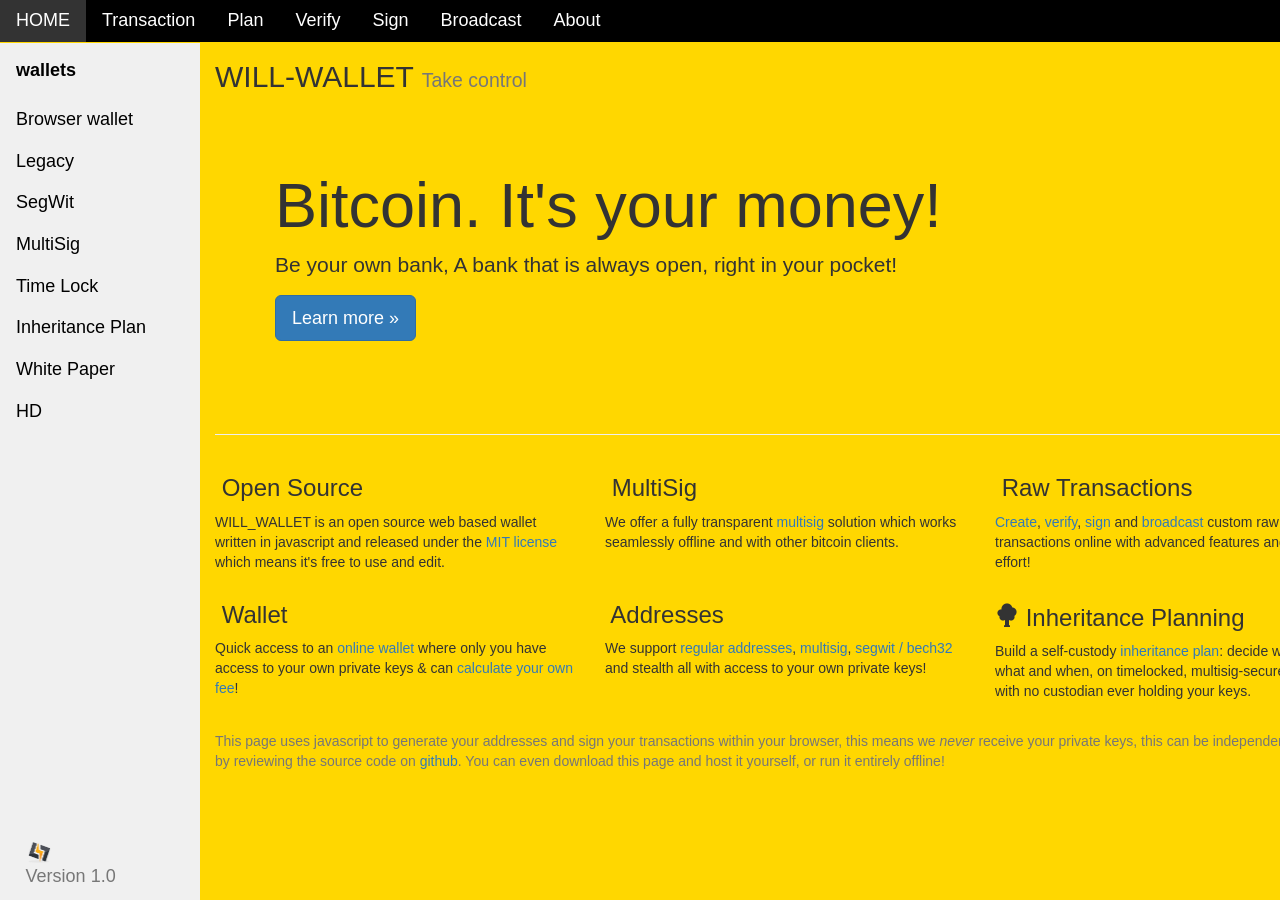
==== commit d27cb13b: "Will-Wallet: self-custody Bitcoin wallet with inheritance plan builder - Bitcoin transaction constru" ====
--- a/index.html
+++ b/index.html
@@ -6,19 +6,17 @@
     <link rel="shortcut icon" href="images/favicon.png" type="images/x-icon">
 
     <meta http-equiv="content-type" content="text/html;charset=utf-8" />
-    <meta name="keywords" content="bitcoin, wallet, multisig, multisignature, address, browser, segwit, javascript, js, broadcast, transaction, verify, decode" />
-    <meta name="description" content="A Bitcoin Wallet written in Javascript. Supports Multisig, SegWit, Custom Transactions, nLockTime and more!" />
+    <meta name="keywords" content="bitcoin, wallet, inheritance, estate planning, multisig, multisignature, address, browser, segwit, javascript, js, broadcast, transaction, verify, timelock" />
+    <meta name="description" content="Will-Wallet: a self-custody Bitcoin wallet for building multisig, timelocked inheritance and distribution plans. Supports SegWit, custom transactions, nLockTime and more, entirely in your browser." />
 
     <meta http-equiv="X-UA-Compatible" content="IE=edge">
     <meta name="viewport" content="width=device-width, initial-scale=1.0">
 
-    <link rel="stylesheet" href="https://www.w3schools.com/w3css/4/w3.css">
-    <link rel="stylesheet" href="https://www.w3schools.com/lib/w3-theme-black.css">
-    <link rel="stylesheet" href="https://fonts.googleapis.com/css?family=Roboto">
-    <link rel="stylesheet" href="https://cdnjs.cloudflare.com/ajax/libs/font-awesome/4.7.0/css/font-awesome.min.css">
+    <link rel="stylesheet" href="css/w3.css">
+    <link rel="stylesheet" href="css/w3-theme-black.css">
     <link rel="stylesheet" href="css/bootstrap.min.css" media="screen">
     <link rel="stylesheet" href="css/bootstrap-datetimepicker.min.css">
-    <link rel="stylesheet" href="css/style.css" media="screen">
+    <link rel="stylesheet" href="css/style.css?v=3" media="screen">
 
     <script type="text/javascript" src="js/jquery-1.9.1.min.js"></script>
     <script type="text/javascript" src="js/moment.min.js"></script>
@@ -41,7 +39,8 @@
     <script type="text/javascript" src="js/ellipticcurve.js"></script>
 
     <script type="text/javascript" src="js/coin.js"></script>
-    <script type="text/javascript" src="js/coinbin.js"></script>
+    <script type="text/javascript" src="js/wallet.js?v=1"></script>
+    <script type="text/javascript" src="js/willplan.js?v=6"></script>
     
 </head>
 
@@ -83,25 +82,22 @@
         <!-- Navbar -->
         <div class="w3-top">
             <div class="w3-bar w3-theme w3-top w3-left-align w3-large">
-                <a class="w3-bar-item w3-button w3-right w3-hide-large w3-hover-white w3-large w3-theme-l1" href="javascript:void(0)" onclick="w3_open()"><i class="fa fa-bars"></i></a>
+                <a class="w3-bar-item w3-button w3-right w3-hide-large w3-hover-white w3-large w3-theme-l1" href="javascript:void(0)" onclick="w3_open()"><span class="glyphicon glyphicon-align-justify"></span></a>
                 <a href="index.html" class="w3-bar-item w3-button w3-theme-l1">HOME</a>
                 <a href="#newTransaction" class="w3-bar-item w3-button w3-hide-small w3-hover-white">Transaction</a>
+                <a href="#newInheritancePlan" class="w3-bar-item w3-button w3-hide-small w3-hover-white">Plan</a>
                 <a href="#verify" class="w3-bar-item w3-button w3-hide-small w3-hover-white">Verify</a>
                 <a href="#sign" class="w3-bar-item w3-button w3-hide-small w3-hover-white">Sign</a>
                 <a href="#broadcast" class="w3-bar-item w3-button w3-hide-small w3-hover-white">Broadcast</a>
-                <a href="#about" class="w3-bar-item w3-button w3-hide-small w3-hover-white">About</a>
-                <a href="#settings" class="w3-bar-item w3-button w3-hide-small w3-hover-white">Settings</a>
                 
-                <!--<a href="http://lbtil.com" class="w3-bar-item w3-button w3-hide-small w3-hide-medium w3-hover-white">BTI</a>-->
-                <!--<a href="#about" class="w3-bar-item w3-button w3-hide-small w3-hide-medium w3-hover-white">About</a>-->
-                <!--<a href="#about" class="w3-bar-item w3-button w3-hide-small w3-hide-medium w3-hover-white">Test</a>-->
+                <a href="#about" class="w3-bar-item w3-button w3-hide-small w3-hide-medium w3-hover-white">About</a>
             </div>
         </div>
 
         <!-- Sidebar -->
         <nav class="w3-sidebar w3-bar-block w3-collapse w3-large w3-theme-l5 w3-animate-left" id="mySidebar">
             <a href="javascript:void(0)" onclick="w3_close()" class="w3-right w3-xlarge w3-padding-large w3-hover-black w3-hide-large" title="Close Menu">
-                <i class="fa fa-remove"></i>
+                <span class="glyphicon glyphicon-remove"></span>
             </a>
 
             <h4 class="w3-bar-item"><b>wallets</b></h4>
@@ -110,14 +106,15 @@
             <a class="w3-bar-item w3-button w3-hover-black" href="#newSegWit">SegWit</a>
             <a class="w3-bar-item w3-button w3-hover-black" href="#newMultiSig">MultiSig</a> 
             <a class="w3-bar-item w3-button w3-hover-black" href="#newTimeLocked">Time Lock</a>
+            <a class="w3-bar-item w3-button w3-hover-black" href="#newInheritancePlan">Inheritance Plan</a>
+            <a class="w3-bar-item w3-button w3-hover-black" href="#whitepaper">White Paper</a>
             <a class="w3-bar-item w3-button w3-hover-black" href="#newHDaddress">HD</a>
-            <a href="will.html" class="w3-bar-item w3-button w3-hide-small w3-hover-white">Will</a>
             <div  class="fixed">
                 
-                <a href="https://lbtil.com/bti.html" target="_blank" class="logo-link">
-                    <img class="logo-dark" src="images/favicon.png" srcset="images/favicon.png 2x" alt="logo">
+                <a href="#home" class="logo-link" title="Will-Wallet home">
+                    <img class="logo-dark" src="images/favicon.png" srcset="images/favicon.png 2x" alt="Will-Wallet logo">
                 </a>
-                <p class="text-muted">Version 1.4</p>
+                <p class="text-muted">Version 1.0</p>
             </div>
             
         </nav>
@@ -153,7 +150,7 @@
                         <div class="row">
                             <div class="col-md-4">
                                 <h3><span class="glyphicon glyphicon-"></span> Open Source</h3>
-                                <p>WILL_WALLET is an open source web based wallet written in javascript and released under the <a href="LICENSE.html">MIT license</a> which means it's free to use and edit.</p>
+                                <p>WILL_WALLET is an open source web based wallet written in javascript and released under the <a href="LICENSE">MIT license</a> which means it's free to use and edit.</p>
                             </div>
 
                             <div class="col-md-4">
@@ -179,8 +176,8 @@
                             </div>
 
                             <div class="col-md-4">
-                                <h3><span class="glyphicon glyphicon-"></span> Development</h3>
-                                <p>Use what we've built to write your own projects! See our documention (coming soon), or contribute at <a href="https://github.com/yilakb/will-wallet">github</a>.</p>
+                                <h3><span class="glyphicon glyphicon-tree-deciduous"></span> Inheritance Planning</h3>
+                                <p>Build a self-custody <a href="#newInheritancePlan">inheritance plan</a>: decide who gets what and when, on timelocked, multisig-secured outputs, with no custodian ever holding your keys.</p>
                             </div>
                         </div>
                     </div>
@@ -253,7 +250,6 @@
                                                     <li role="presentation" class="active"><a href="javascript:;" id="walletBalance">0.00 BTC</a></li>
                                                     <li role="presentation"><a href="javascript:;" id="walletShowSpend">Spend</a></li>
                                                     <li role="presentation"><a id="walletHistory" href="javascript:;" target="_blank">History</a></li>
-                                                    <li role="presentation"><a href="https://localbitcoins.com/?ch=173j" target="_blank">Buy</a></li>
                                                     <li role="presentation"><a href="javascript:;" id="walletShowKeys">Keys</a></li>
                                                 </ul>
 
@@ -313,10 +309,6 @@
                                                             <label><abbr title="the amount to pay in network miner fee">Transaction Fee</abbr>&nbsp;&nbsp;<a href="javascript:;" id="feesestwallet"><span class="glyphicon glyphicon-question-sign"></span></a></label>
                                                             <input type="text" class="form-control" value="0.00004000" id="txFee">
                                                         </div>
-                                                        <div class="col-xs-5">
-                                                            <label><abbr title="the amount to donate to coinb.in">Donation</abbr></label>
-                                                            <input type="text" class="form-control" value="0.003" id="developerDonation">
-                                                        </div>
                                                     </div>
                                                     <br>
 
@@ -389,18 +381,11 @@
                             </div>
 
                         </div>
-<div class="btn-group">
-							<input type="button" class="btn btn-primary" value="Generate" id="newKeysBtn">
-							<button type="button" class="btn btn-primary dropdown-toggle" data-toggle="dropdown" aria-haspopup="true" aria-expanded="false">
-								<span class="caret"></span>
-								<span class="sr-only">Toggle Dropdown</span>
-							</button>
-							<ul class="dropdown-menu">
-								<li><a href="#" id="newPaperwalletBtn">Print</a></li>
-							</ul>							
-						</div>
-						<br>
-                        
+
+                        <input type="button" class="btn btn-primary" value="Generate" id="newKeysBtn">
+                        <br><br>
+                        <input type="button" class="btn btn-primary" value="Print Paperwallet" id="newPaperwalletBtn" disabled>
+                        <br>
                     </div>
 
                     <div class="tab-pane tab-content" id="newSegWit">
@@ -444,18 +429,10 @@
                             <input type="text" class="form-control hidden" id="brainwalletSegWit">
                         </div>
 
-                        <div class="btn-group">
-							<input type="button" class="btn btn-primary" value="Generate" id="newSegWitKeysBtn">
-							<button type="button" class="btn btn-primary dropdown-toggle" data-toggle="dropdown" aria-haspopup="true" aria-expanded="false">
-								<span class="caret"></span>
-								<span class="sr-only">Toggle Dropdown</span>
-							</button>
-
-							<ul class="dropdown-menu">
-								<li><a href="#" id="newSegwitPaperwalletBtn">Print</a></li>
-							</ul>
-						</div>
-						<br>
+                        <input type="button" class="btn btn-primary" value="Generate" id="newSegWitKeysBtn">
+                        <br><br>
+                        <input type="button" class="btn btn-primary" value="Print Paperwallet" id="newSegwitPaperwalletBtn" disabled>
+                        <br>
                     </div>
 
                     <div class="tab-pane tab-content" id="newMultiSig">
@@ -613,6 +590,121 @@
                         <br>
                     </div>
 
+                    <div class="tab-pane tab-content" id="newInheritancePlan">
+                        <h2>Inheritance Plan <small>decide who gets what, and when</small></h2>
+                        <p>You are building a plan, not a blockchain transaction. When your plan is complete it is compiled into a transaction for you &mdash; using the same engine as the <a href="#newTransaction">Transaction</a> page, where every detail remains visible.</p>
+
+                        <b>Vault &mdash; Address, WIF key or Redeem Script</b>:
+                        <div class="input-group">
+                            <input type="text" id="planVaultSource" class="form-control" placeholder="Where the funds you are leaving behind are held">
+                            <span class="input-group-btn">
+                                <button id="planVaultLoadBtn" class="btn btn-info" type="button">Load</button>
+                            </span>
+                        </div>
+                        <p class="help-block small">Loading retrieves your vault's unspent funds (network required). Working fully offline? Enter your inputs manually on the <a href="#newTransaction">Transaction</a> page &mdash; the plan picks them up automatically.</p>
+                        <div class="hidden alert alert-info" id="planVaultInfo"></div>
+
+                        <div class="panel panel-default" id="planHeaderPanel">
+                            <div class="panel-body">
+                                <input type="text" id="planName" class="planNameInput" value="Untitled Inheritance Plan" title="Plan name &mdash; a label for you, never written to the blockchain">
+                                <span class="pull-right small text-muted" id="planDraftStatus">Draft &mdash; nothing is built until you use Review &amp; Build.</span>
+                                <table class="table table-condensed" id="planLedger" style="margin-bottom:2px;">
+                                    <tr><td>Vault balance</td><td class="text-right" id="planLedgerBal">0</td><td style="width:70px;"></td></tr>
+                                    <tr><td>To beneficiaries</td><td class="text-right" id="planLedgerAlloc">0</td><td id="planLedgerAllocPct"></td></tr>
+                                    <tr class="hidden" id="planLedgerRemRow"><td id="planLedgerRemLabel">Unassigned</td><td class="text-right" id="planLedgerRem">0</td><td id="planLedgerRemPct"></td></tr>
+                                    <tr><td><label for="planFeeRate" style="font-weight:normal;margin:0;">Fee rate (sat/vB)</label> <abbr class="small text-muted" title="The network fee is calculated automatically: fee rate × estimated transaction size, using the same estimator as the Fees page. The exact fee is locked in when you build, and the transaction is RBF-enabled so it can still be raised later.">?</abbr></td><td class="text-right"><input type="text" id="planFeeRate" class="form-control input-sm text-right" style="width:110px;display:inline-block;" value="1"></td><td></td></tr>
+                                    <tr><td>Network fee (approx.)</td><td class="text-right" id="planLedgerFee">0</td><td class="small text-muted" id="planLedgerFeeSize"></td></tr>
+                                </table>
+                                <div id="planAllocStatus" class="small text-muted"></div>
+                            </div>
+                        </div>
+
+                        <h3>When should this inheritance take effect?</h3>
+                        <div class="row">
+                            <div class="col-sm-6">
+                                <div class="well planReleaseCard" data-mode="date">
+                                    <label style="cursor:pointer;"><input type="radio" name="planReleaseMode" value="date"> On a specific date</label>
+                                    <div class="input-group date" id="planReleaseDatePicker">
+                                        <input type="text" class="form-control" placeholder="MM/DD/YYYY HH:mm">
+                                        <span class="input-group-addon"><span class="glyphicon glyphicon-calendar"></span></span>
+                                    </div>
+                                    <p class="small text-muted">You keep full control to change this plan at any time before this date arrives. Enforced by the network itself &mdash; no outside party involved.</p>
+                                </div>
+                            </div>
+                            <div class="col-sm-6">
+                                <div class="well planReleaseCard" data-mode="monitored">
+                                    <label style="cursor:pointer;"><input type="radio" name="planReleaseMode" value="monitored"> When I'm no longer able to manage it</label>
+                                    <p class="small text-muted">Requires a monitoring arrangement (periodic check-ins or a trusted party) which you set up separately. Whoever monitors this can never touch the money &mdash; at worst they can release the plan early or late.</p>
+                                </div>
+                            </div>
+                        </div>
+
+                        <h3>Beneficiaries</h3>
+                        <div id="planBeneficiaries"></div>
+                        <p class="text-center text-muted" id="planBenefEmpty">Who should receive this inheritance?</p>
+                        <p class="text-center"><button class="btn btn-primary" id="planAddBeneficiary" type="button"><span class="glyphicon glyphicon-plus"></span> Add a Beneficiary</button></p>
+
+                        <h3>Plan Overview
+                            <span class="btn-group btn-group-xs pull-right" role="group">
+                                <button type="button" class="btn btn-default active" id="planViewList">List</button>
+                                <button type="button" class="btn btn-default" id="planViewTimeline">Timeline</button>
+                            </span>
+                        </h3>
+                        <div id="planOverviewList"></div>
+                        <div id="planOverviewTimeline" class="hidden"></div>
+
+                        <br>
+
+                        <div class="panel panel-primary">
+                            <div class="panel-heading">Review &amp; Build</div>
+                            <div class="panel-body">
+                                <div id="planSummary"></div>
+                                <a href="javascript:;" id="planTechToggle" class="small">Show technical details</a>
+                                <div id="planTechDetails" class="hidden">
+                                    <div id="planTechList"></div>
+                                </div>
+                                <hr>
+                                <div id="planChecklist"></div>
+                                <p class="small text-muted hidden" id="planBuildNote">Building compiles your plan into the actual inheritance transaction, exactly as configured above. You can rebuild after any change &mdash; a rebuilt transaction replaces this one.</p>
+                                <div id="planBuildError" class="alert alert-danger hidden"></div>
+                                <button class="btn btn-primary btn-lg" id="planBuildBtn" type="button" disabled>Build Inheritance Transaction</button>
+                            </div>
+                        </div>
+
+                        <div id="planResult" class="hidden">
+                            <div class="alert alert-success">
+                                <label>Step 1 &mdash; Inheritance transaction built</label> <span class="small" id="planResultWhen"></span>
+                                <p>A network fee of <b><span id="planResultFee">?</span></b> is included in this transaction, and it is <abbr title="Replace-by-fee: the fee can still be raised later if the network is busy at broadcast time">RBF</abbr>-enabled &mdash; whoever eventually broadcasts it will not need you to set a fee. It cannot move any funds until it carries both your signature and a beneficiary's.</p>
+                                <textarea id="planResultTx" class="form-control" style="height:110px;" readonly></textarea>
+                            </div>
+
+                            <div class="panel panel-default" id="planSignPanel">
+                                <div class="panel-heading"><b>Step 2 &mdash; Sign as the owner</b></div>
+                                <div class="panel-body">
+                                    <p>Sign once with one of your vault keys &mdash; this uses the same signing engine as the <a href="#sign">Sign</a> page, entirely in your browser. The result is the half-signed transaction your beneficiaries (or your monitoring arrangement) will hold.</p>
+                                    <label for="planSignKey">Private key</label>
+                                    <div class="input-group">
+                                        <input id="planSignKey" type="password" class="form-control" value="">
+                                        <span class="input-group-btn">
+                                            <button class="showKey btn btn-default" type="button">Show</button>
+                                            <button id="planSignBtn" class="btn btn-primary" type="button">Sign transaction</button>
+                                        </span>
+                                    </div>
+                                    <div id="planSignError" class="alert alert-danger hidden" style="margin-top:10px;"></div>
+                                    <p class="small text-muted" style="margin-top:10px;">Prefer to sign elsewhere (offline machine, other device)? Sign the transaction above on the <a href="#sign">Sign</a> page and paste the signed copy here instead:</p>
+                                    <textarea id="planSignedTx" class="form-control" style="height:70px;"></textarea>
+                                </div>
+                            </div>
+
+                            <div id="planPackagesWrap" class="hidden">
+                                <h3>Step 3 &mdash; Distribution packages</h3>
+                                <p class="small text-muted" id="planPackagesNote"></p>
+                                <div id="planPackages"></div>
+                            </div>
+                        </div>
+                        <br>
+                    </div>
+
                     <div class="tab-pane tab-content" id="newHDaddress">
                         <h2>New HD Address <small>making bip32 even easier</small></h2>
                         <p>Use the form below to generate a <i>master</i> hierarchical deterministic address.</p>
@@ -689,7 +781,21 @@
 
                                 <label>Lock Time</label>
                                 <p>The <a href="https://bitcoin.org/en/developer-guide#locktime-and-sequence-number">locktime</a> indicates the earliest time a transaction can be added to the block chain.</p>
-                                <input type="text" class="form-control" value="0" id="nLockTime">
+                                <div class="row">
+                                    <div class="col-md-6">
+                                        <div class='input-group date' id='nLockTimeDatePicker'>
+                                            <input type='text' class="form-control" placeholder="MM/DD/YYYY HH:mm" />
+                                            <span class="input-group-addon">
+                                                <span class="glyphicon glyphicon-calendar"></span>
+                                            </span>
+                                        </div>
+                                        <span class="help-block text-muted">Pick a date &amp; time to fill in the lock time value automatically.</span>
+                                    </div>
+                                    <div class="col-md-6">
+                                        <input type="text" class="form-control" value="0" id="nLockTime">
+                                        <span class="help-block text-muted" id="nLockTimeHint"></span>
+                                    </div>
+                                </div>
 
                                 <hr>
 
@@ -718,8 +824,6 @@
                         <div class="tab-content">
 
                             <div class="tab-pane fade in active" id="txoutputs">
-
-                                <span class="pull-right"><a href="javascript:;" id="donateTxBtn" class="btn btn-link"><span class="glyphicon glyphicon-thumbs-up"></span> Donate!</a></span>
 
                                 <p>Enter the address and amount you wish to make a payment to.</p>
                                 <div class="row">
@@ -954,7 +1058,7 @@
 
                                 <h3>Blockchain Data <span class="pull-right"><button type="button" id="feeStatsReload" class="btn btn-default btn-sm"><span class="glyphicon glyphicon-refresh"></span></button></span></h3>
 
-                                <p>This is based on us comparing your transaction against a very recent transaction found in a very recent block</p>
+                                <p>This is calculated from your configured blockchain connection (see <a href="#settings">Settings</a>) &mdash; by default, by comparing your transaction against a very recent transaction found in a very recent block; if you've connected your own Bitcoin Core node, from its own fee estimate instead.</p>
                                 <p><b>Block Height</b>: <span class="blockHeight">?</span></p>
                                 <p class="hideOverflow"><b>Block #</b>: <span class="blockHash">?</span></p>
                                 <p><b>Block Time</b>: <span class="blockTime">?</span> <span class="blockDateTime text-muted"></span></p>
@@ -1390,22 +1494,46 @@
                     </div>
 
                     <div class="tab-pane tab-content" id="about">
-                        <h2>About <small>open source bitcoin wallet</small></h2>
-                        <p>Take time to educate yourself, Every informed person needs to know about Bitcoin because it might be one of the world’s most important developments.</p>
-                        <p>Bitcoin is different from what you know and use every day. Before you start using Bitcoin for any serious transaction, be sure to read what you need to know and take appropriate steps to secure your wallet. Always remember that it is your responsibility to choose your wallet carefully and adopt good practices in order to protect your money.</p>
-                        <p>Compatible with bitcoin core. Github <a href="https://github.com/yilakb/will-wallet">https://github.com</a></p>
-                        <h3>What is Bitcoin?</h3>
-                        <p>Bitcoin is a type of digital currency in which encryption techniques are used to regulate the generation of units of currency and verify the transfer of funds, operating independently of a central bank. See <a href="http://www.weusecoins.com/" target="_blank">weusecoins.com</a> for more information.</p>
-                        <p>If you are looking to buy some Bitcoin try <a href="https://localbitcoins.com/?ch=173j" target="_blank">LocalBitcoins.com</a> <a href="https://www.coinbase.com/" target="_blank">coinbase.com</a>.</p>
-                        <h3>Information</h3>
-                        <p>WILL-WALLET is a free and open source project released under the MIT license, originally by <a href="https://bitcointalk.org/index.php?action=profile;u=34834" target="_blank">OutCast3k</a> in 2013. Discussion of the project can be found at <a href="https://bitcointalk.org/index.php?topic=390046" target="_blank">bitcointalk.org</a> during its early testing stages when its primary focus was to develop a proof of concept multisig solution in javascript.</p>
+                        <h2>About <small>Will-Wallet</small></h2>
+
+                        <p>Will-Wallet is a self-custody Bitcoin wallet focused on inheritance and distribution planning. It runs entirely in your browser: your keys and transactions are generated and signed on your own device, and are never sent to us or to any server we operate.</p>
+
+                        <h3>What it does today</h3>
+                        <p>Will-Wallet builds on standard, well-established Bitcoin capabilities to let you:</p>
+                        <ul>
+                            <li>Generate and manage legacy, SegWit/Bech32, and HD (BIP32) addresses and keys.</li>
+                            <li>Construct, verify, sign, and broadcast raw Bitcoin transactions, including Replace-by-Fee (RBF).</li>
+                            <li>Create M-of-N multisignature addresses and redeem scripts.</li>
+                            <li>Create timelocked (CHECKLOCKTIMEVERIFY) addresses and transaction-level (nLockTime) locks, so funds cannot move before a chosen date or block height.</li>
+                            <li>Estimate network fees for a constructed transaction, using either a public data source or your own node (see Settings).</li>
+                            <li><a href="#newInheritancePlan">Build an inheritance plan</a>: describe beneficiaries, portions, and unlock dates in plain language, and have Will-Wallet compile that into a multisig, timelocked distribution transaction and a set of per-beneficiary packages &mdash; without any custodian ever holding a working key.</li>
+                        </ul>
+                        <p>These are the features implemented in this application today; nothing here is a promise of future functionality.</p>
+
+                        <h3>Offline &amp; local-first</h3>
+                        <p>Key generation, address derivation, transaction construction, timelocks, signing, fee calculation, and inheritance plan drafts all run locally in your browser and do not require an internet connection. Retrieving live blockchain data (balances, unspent outputs) and broadcasting a transaction do require network access to a Bitcoin data source &mdash; by default a public blockchain service, or optionally your own Bitcoin Core node, configurable on the <a href="#settings">Settings</a> page. You can also save this page and run it from your own computer, entirely offline, using it purely to construct and sign transactions manually.</p>
 
                         <h3>Privacy</h3>
-                        <p>we believes strongly in privacy, the site does not collect and store IP or transaction data via our servers nor do we store your bitcoins private key.</p>
-                        <h3>Support</h3>
-                        <p>We recommend that you first check our <a href="https://status.coinb.in/" target="_blank">service status</a> page and then <a href="https://blog.coinb.in/" target="_blank">blog</a> page which has multiple <a href="https://blog.coinb.in/guides" target="_blank">guides</a>. However if the problem persists you can contact us by emailing contact{at}LBTIL.com.</p>
-                        <h3>Donate</h3>
-                        <p>Please <a href="https://b.btcpayprovider.com/apps/4KNjfrDZKBgwocdhNWjyEdf29dqG/pos" class="menu-link">Donate</a> if you found this project useful or want to see more features!</p>
+                        <p>Will-Wallet does not require an account, does not collect analytics, and does not transmit your private keys or seed material anywhere. Inheritance plan drafts are saved only in your browser's local storage on your own device. If you choose to connect to your own Bitcoin Core node, its address and credentials stay in your browser and are sent only to the node you specify.</p>
+
+                        <h3>Responsibility</h3>
+                        <p>Bitcoin transactions are irreversible once confirmed, and self-custody means you are solely responsible for your keys and for the accuracy of any plan you build. Take time to understand what a transaction does &mdash; using the Verify page &mdash; before signing or broadcasting it. Will-Wallet does not provide legal, tax, or financial advice; an inheritance plan built here is a technical distribution mechanism and is not a substitute for a will, trust, or other legal instrument prepared with qualified advice.</p>
+
+                        <h3>Open source</h3>
+                        <p>Will-Wallet is free and open source, released under the <a href="LICENSE">MIT license</a>, which means it's free to use, audit, and modify. The client-side, no-server-custody design described above can be independently verified by reading the source code.</p>
+
+                        <h3>White paper</h3>
+                        <p>For the full design behind the inheritance plan builder &mdash; the multisig structure, timelocks, revocation, and threat model &mdash; see the <a href="#whitepaper">Will-Wallet Inheritance Plan White Paper</a>.</p>
+                    </div>
+
+                    <div class="tab-pane tab-content" id="whitepaper">
+                        <h2>Will-Wallet Inheritance Plan White Paper</h2>
+                        <p>The full design behind the <a href="#newInheritancePlan">inheritance plan builder</a>: the multisig structure, timelocks, revocation semantics, and threat model. You can read it below, or <a href="Will-Wallet-Inheritance-Plan-White-Paper.pdf" target="_blank">open it in a new tab</a>.</p>
+                        <div style="position:relative; padding-top:130%; border:1px solid #ddd; background:#fff;">
+                            <iframe src="Will-Wallet-Inheritance-Plan-White-Paper.pdf" style="position:absolute; top:0; left:0; width:100%; height:100%; border:0;" title="Will-Wallet Inheritance Plan White Paper">
+                                <p>Your browser can't display PDFs inline. <a href="Will-Wallet-Inheritance-Plan-White-Paper.pdf" target="_blank">Open the white paper</a> instead.</p>
+                            </iframe>
+                        </div>
                     </div>
 
                     <div class="tab-pane tab-content" id="settings">
@@ -1464,7 +1592,7 @@
 
                             <br>
 
-                            <div class="alert alert-info"> <span class="glyphicon glyphicon-info-sign"></span> You will not be able to automatically broadcast or retreive your unspent outputs from coinb.in when using this setting and will need to use your desktop client instead, however everything else such as creating key pairs, addresses, transaction generation and signing will continue to function normally.</div>
+                            <div class="alert alert-info"> <span class="glyphicon glyphicon-info-sign"></span> You will not be able to automatically broadcast or retrieve your unspent outputs from the public blockchain service when using this setting and will need to use your desktop client (or a configured Bitcoin Core node) instead, however everything else such as creating key pairs, addresses, transaction generation and signing will continue to function normally.</div>
                         </div>
 
                         <hr>
@@ -1472,9 +1600,10 @@
                         <div class="row">
                             <div class="col-md-12">
                                 <b>Broadcast</b>: <br>
-                                <p class="text-muted">Select the network you wish to broadcast the transaction via</p>
+                                <p class="text-muted">Select where you wish to broadcast the transaction via</p>
                                 <select class="form-control" id="coinjs_broadcast">
-                                    <option value="coinb.in">coinb.in (Bitcoin mainnet)</option>
+                                    <option value="coinb.in">Public blockchain service (default)</option>
+                                    <option value="bitcoincore_rpc">Your own Bitcoin Core node (RPC)</option>
                                     <option value="chain.so_bitcoinmainnet"> Chain.so (Bitcoin mainnet)</option>
                                     <option value="blockcypher_bitcoinmainnet"> Blockcypher.com (Bitcoin mainnet)</option>
                                     <option value="chain.so_dogecoin"> Chain.so (Dogecoin)</option>
@@ -1488,9 +1617,10 @@
                         <div class="row">
                             <div class="col-md-12">
                                 <b>Unspent outputs</b>: <br>
-                                <p class="text-muted">Select the network you wish to retreive your unspent inputs from</p>
+                                <p class="text-muted">Select where you wish to retrieve your unspent inputs and fee estimates from</p>
                                 <select class="form-control" id="coinjs_utxo">
-                                    <option value="coinb.in">coinb.in (Bitcoin mainnet)</option>
+                                    <option value="coinb.in">Public blockchain service (default)</option>
+                                    <option value="bitcoincore_rpc">Your own Bitcoin Core node (RPC)</option>
                                     <option value="chain.so_litecoin"> Chain.so (Litecoin)</option>
                                     <option value="chain.so_dogecoin"> Chain.so (Dogecoin)</option>
                                     <option value="cryptoid.info_carboncoin"> Cryptoid.info (Carboncoin)</option>
@@ -1498,6 +1628,51 @@
                             </div>
                         </div>
 
+                        <div id="settingsRpc" class="hidden">
+
+                            <hr>
+
+                            <b>Bitcoin Core RPC connection</b>: <br>
+                            <p class="text-muted">Connect directly to a Bitcoin Core node you control &mdash; no data passes through us or any third party. This works without an internet connection as long as your browser can reach the node (for example on your own machine or local network), and needs no wallet loaded on the node: broadcasting uses <code>sendrawtransaction</code> and looking up unspent outputs uses <code>scantxoutset</code>.</p>
+
+                            <div class="row">
+                                <div class="col-md-5">
+                                    <b>Host</b>: <br>
+                                    <input type="text" class="form-control" id="rpc_host" placeholder="127.0.0.1">
+                                </div>
+                                <div class="col-md-2">
+                                    <b>Port</b>: <br>
+                                    <input type="text" class="form-control" id="rpc_port" placeholder="8332">
+                                </div>
+                                <div class="col-md-2">
+                                    <b>Use HTTPS</b>: <br>
+                                    <input type="checkbox" id="rpc_https" style="margin-top:10px;">
+                                </div>
+                            </div>
+
+                            <br>
+
+                            <div class="row">
+                                <div class="col-md-5">
+                                    <b>RPC username</b>: <br>
+                                    <input type="text" class="form-control" id="rpc_user">
+                                </div>
+                                <div class="col-md-5">
+                                    <b>RPC password</b>: <br>
+                                    <div class="input-group">
+                                        <input type="password" class="form-control" id="rpc_pass">
+                                        <span class="input-group-btn">
+                                            <button class="showKey btn btn-default" type="button">Show</button>
+                                        </span>
+                                    </div>
+                                </div>
+                            </div>
+
+                            <br>
+
+                            <div class="alert alert-info"><span class="glyphicon glyphicon-info-sign"></span> These fields are used only for this browser session, are sent only to the host and port you enter above, and are never saved or transmitted anywhere else. If your browser reports a network or connection error, your node's RPC server may need to be reachable from your browser directly (Bitcoin Core's RPC server does not send CORS headers by default) &mdash; for example by running your browser on the same machine as the node, or by placing a local reverse proxy you control in front of it.</div>
+                        </div>
+
                         <br>
 
                         <div id="statusSettings" class="hidden alert">
@@ -1507,7 +1682,7 @@
 
                     </div>
                     <br>
-                    <p class="text-muted">This page uses javascript to generate your addresses and sign your transactions within your browser, this means we <i>never</i> receive your private keys, this can be independently verified by reviewing the source code on <a href="https://github.com/yilakb/will-wallet" target="_blank">github</a>. You can even <a href="https://github.com/yilakb/will-wallet/archive/master.zip">download</a> this page and host it yourself or run it offline!</p>
+                    <p class="text-muted">This page uses javascript to generate your addresses and sign your transactions within your browser, this means we <i>never</i> receive your private keys, this can be independently verified by reviewing the source code on <a href="https://github.com/lbtil/will-wallet" target="_blank">github</a>. You can even download this page and host it yourself, or run it entirely offline!</p>
 					<br>
 
 				</div>
@@ -1700,4 +1875,4 @@
 
 </body>
 
-</html>+</html>
--- a/css/w3-theme-black.css
+++ b/css/w3-theme-black.css
@@ -0,0 +1,22 @@
+.w3-theme-l5 {color:#000 !important; background-color:#f0f0f0 !important}
+.w3-theme-l4 {color:#000 !important; background-color:#cccccc !important}
+.w3-theme-l3 {color:#fff !important; background-color:#999999 !important}
+.w3-theme-l2 {color:#fff !important; background-color:#666666 !important}
+.w3-theme-l1 {color:#fff !important; background-color:#333333 !important}
+.w3-theme-d1 {color:#fff !important; background-color:#000000 !important}
+.w3-theme-d2 {color:#fff !important; background-color:#000000 !important}
+.w3-theme-d3 {color:#fff !important; background-color:#000000 !important}
+.w3-theme-d4 {color:#fff !important; background-color:#000000 !important}
+.w3-theme-d5 {color:#fff !important; background-color:#000000 !important}
+
+.w3-theme-light {color:#000 !important; background-color:#f0f0f0 !important}
+.w3-theme-dark {color:#fff !important; background-color:#000000 !important}
+.w3-theme-action {color:#fff !important; background-color:#000000 !important}
+
+.w3-theme {color:#fff !important; background-color:#000000 !important}
+.w3-text-theme {color:#000000 !important}
+.w3-border-theme {border-color:#000000 !important}
+
+.w3-hover-theme:hover {color:#fff !important; background-color:#000000 !important}
+.w3-hover-text-theme:hover {color:#000000 !important}
+.w3-hover-border-theme:hover {border-color:#000000 !important}
--- a/css/style.css
+++ b/css/style.css
@@ -103,7 +103,7 @@
 	width: 32px;
 	height: 32px;
 	border: 0;
-	background: url('https://coinb.in/images/btc32x.png');
+	background: url('../images/btc32x.png');
 	cursor: pointer;
 }
 
@@ -111,10 +111,131 @@
 	width: 32px;
 	height: 32px;
 	border: 0;
-	background: url('https://coinb.in/images/btc32x.png');
+	background: url('../images/btc32x.png');
 	cursor: pointer;
 }
 
 #fees .total {
 	font-size: 100px;
 }
+
+/* inheritance plan builder */
+#planHeaderPanel {
+	position: -webkit-sticky;
+	position: sticky;
+	top: 0;
+	z-index: 40;
+}
+.planNameInput {
+	border: none;
+	background: transparent;
+	font-size: 18px;
+	font-weight: bold;
+	width: 55%;
+	outline: none;
+	padding: 0;
+}
+.planReleaseCard {
+	cursor: pointer;
+}
+.planReleaseCard.planCardActive {
+	border-color: #337ab7;
+	background: #f4f9ff;
+}
+.planBenefCard {
+	border-left-width: 5px;
+	border-left-style: solid;
+}
+.planBenefCard .planBenefName {
+	border: none;
+	background: transparent;
+	font-weight: bold;
+	outline: none;
+	width: 45%;
+}
+.planAddr {
+	font-family: monospace;
+	font-size: 12px;
+	word-break: break-all;
+	color: #31708f;
+	margin-top: 4px;
+}
+.planBadKey {
+	border-color: #a94442 !important;
+}
+.planDot {
+	display: inline-block;
+	width: 10px;
+	height: 10px;
+	border-radius: 50%;
+	margin-right: 4px;
+}
+.planAllocRow {
+	margin-bottom: 8px;
+}
+.planTimelineWrap {
+	border: 1px solid #ddd;
+	background: #fff;
+	padding: 10px;
+	overflow: hidden;
+}
+.planTimelineLane {
+	position: relative;
+	height: 26px;
+}
+.planTimelineName {
+	position: absolute;
+	left: 0;
+	top: 4px;
+	font-size: 11px;
+	font-weight: bold;
+	width: 90px;
+	overflow: hidden;
+	white-space: nowrap;
+}
+.planTimelineTrack {
+	position: relative;
+	margin-left: 95px;
+	height: 22px;
+	background: #fafafa;
+	border-left: 1px solid #eee;
+}
+.planTimelineShade {
+	position: absolute;
+	left: 0;
+	top: 0;
+	bottom: 0;
+	background: rgba(0,0,0,0.07);
+}
+.planTimelineRel {
+	position: absolute;
+	top: 0;
+	bottom: 0;
+	width: 2px;
+	background: #d9534f;
+}
+.planTimelineDot {
+	position: absolute;
+	top: 5px;
+	width: 12px;
+	height: 12px;
+	border-radius: 50%;
+	margin-left: -6px;
+	border: 2px solid #fff;
+	box-shadow: 0 0 2px rgba(0,0,0,0.5);
+}
+.planTimelineDot.planEarly {
+	border-color: #f0ad4e;
+	box-shadow: 0 0 5px #f0ad4e;
+}
+.planTimelineAxis {
+	font-size: 10px;
+	color: #999;
+	background: none;
+	border-left: none;
+	height: 16px;
+}
+#planPackages .panel {
+	border-left-width: 5px;
+	border-left-style: solid;
+}
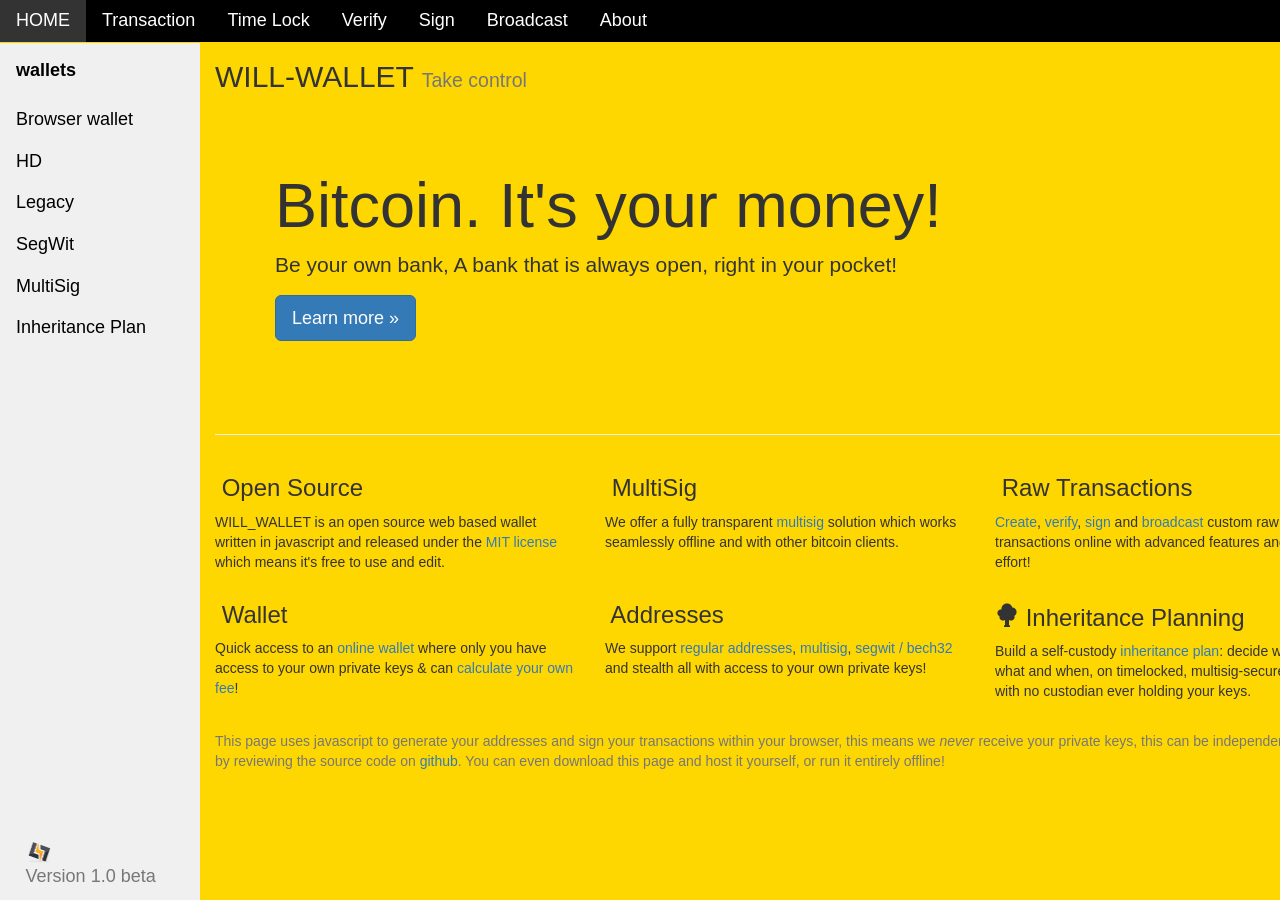
==== commit 408478e8: "edit ux" ====
--- a/index.html
+++ b/index.html
@@ -85,7 +85,7 @@
                 <a class="w3-bar-item w3-button w3-right w3-hide-large w3-hover-white w3-large w3-theme-l1" href="javascript:void(0)" onclick="w3_open()"><span class="glyphicon glyphicon-align-justify"></span></a>
                 <a href="index.html" class="w3-bar-item w3-button w3-theme-l1">HOME</a>
                 <a href="#newTransaction" class="w3-bar-item w3-button w3-hide-small w3-hover-white">Transaction</a>
-                <a href="#newInheritancePlan" class="w3-bar-item w3-button w3-hide-small w3-hover-white">Plan</a>
+                <a href="#newTimeLocked" class="w3-bar-item w3-button w3-hide-small w3-hover-white">Time Lock</a>
                 <a href="#verify" class="w3-bar-item w3-button w3-hide-small w3-hover-white">Verify</a>
                 <a href="#sign" class="w3-bar-item w3-button w3-hide-small w3-hover-white">Sign</a>
                 <a href="#broadcast" class="w3-bar-item w3-button w3-hide-small w3-hover-white">Broadcast</a>
@@ -102,19 +102,17 @@
 
             <h4 class="w3-bar-item"><b>wallets</b></h4>
             <a class="w3-bar-item w3-button w3-hover-black" href="#wallet">Browser wallet</a>
+            <a class="w3-bar-item w3-button w3-hover-black" href="#newHDaddress">HD</a>
             <a class="w3-bar-item w3-button w3-hover-black" href="#newAddress">Legacy</a>
             <a class="w3-bar-item w3-button w3-hover-black" href="#newSegWit">SegWit</a>
             <a class="w3-bar-item w3-button w3-hover-black" href="#newMultiSig">MultiSig</a> 
-            <a class="w3-bar-item w3-button w3-hover-black" href="#newTimeLocked">Time Lock</a>
             <a class="w3-bar-item w3-button w3-hover-black" href="#newInheritancePlan">Inheritance Plan</a>
-            <a class="w3-bar-item w3-button w3-hover-black" href="#whitepaper">White Paper</a>
-            <a class="w3-bar-item w3-button w3-hover-black" href="#newHDaddress">HD</a>
             <div  class="fixed">
                 
                 <a href="#home" class="logo-link" title="Will-Wallet home">
                     <img class="logo-dark" src="images/favicon.png" srcset="images/favicon.png 2x" alt="Will-Wallet logo">
                 </a>
-                <p class="text-muted">Version 1.0</p>
+                <p class="text-muted">Version 1.0 beta</p>
             </div>
             
         </nav>
@@ -1682,7 +1680,7 @@
 
                     </div>
                     <br>
-                    <p class="text-muted">This page uses javascript to generate your addresses and sign your transactions within your browser, this means we <i>never</i> receive your private keys, this can be independently verified by reviewing the source code on <a href="https://github.com/lbtil/will-wallet" target="_blank">github</a>. You can even download this page and host it yourself, or run it entirely offline!</p>
+                    <p class="text-muted">This page uses javascript to generate your addresses and sign your transactions within your browser, this means we <i>never</i> receive your private keys, this can be independently verified by reviewing the source code on <a href="https://github.com/yilakb/will-wallet" target="_blank">github</a>. You can even download this page and host it yourself, or run it entirely offline!</p>
 					<br>
 
 				</div>
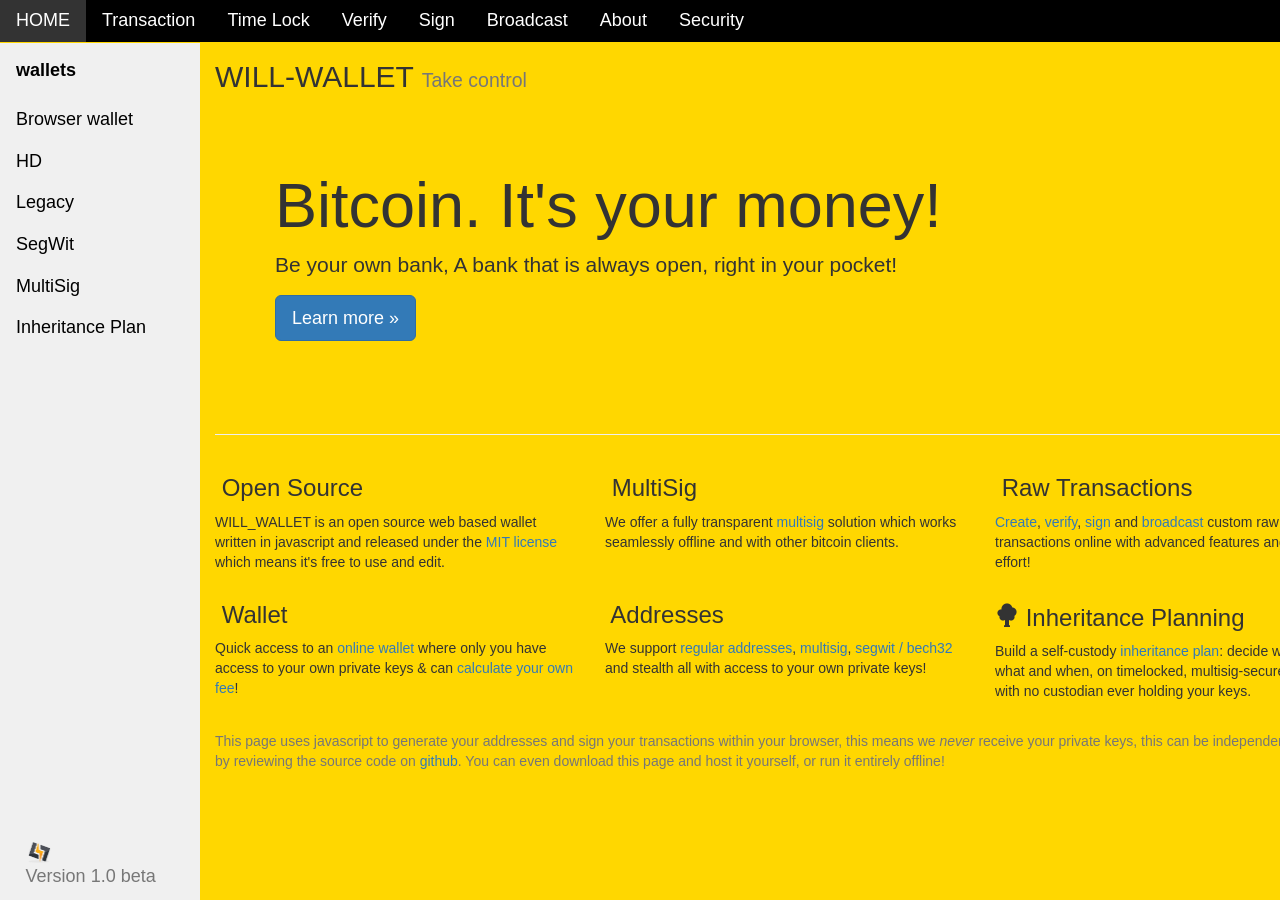
==== commit 82a7bfea: "Security review: pre-sign transaction review, RPC hardening, Security & Architecture docs - Fix mobi" ====
--- a/index.html
+++ b/index.html
@@ -16,7 +16,7 @@
     <link rel="stylesheet" href="css/w3-theme-black.css">
     <link rel="stylesheet" href="css/bootstrap.min.css" media="screen">
     <link rel="stylesheet" href="css/bootstrap-datetimepicker.min.css">
-    <link rel="stylesheet" href="css/style.css?v=3" media="screen">
+    <link rel="stylesheet" href="css/style.css?v=4" media="screen">
 
     <script type="text/javascript" src="js/jquery-1.9.1.min.js"></script>
     <script type="text/javascript" src="js/moment.min.js"></script>
@@ -39,8 +39,8 @@
     <script type="text/javascript" src="js/ellipticcurve.js"></script>
 
     <script type="text/javascript" src="js/coin.js"></script>
-    <script type="text/javascript" src="js/wallet.js?v=1"></script>
-    <script type="text/javascript" src="js/willplan.js?v=6"></script>
+    <script type="text/javascript" src="js/wallet.js?v=2"></script>
+    <script type="text/javascript" src="js/willplan.js?v=7"></script>
     
 </head>
 
@@ -57,15 +57,22 @@
     }
 
     .w3-sidebar {
-        z-index: 3;
+        /* high enough to always sit above any other in-page content (sticky
+           headers, panels, etc.) so the mobile nav behaves as a true overlay */
+        z-index: 1000;
         width: 200px;
         top: 43px;
         bottom: 0;
         height: inherit;
     }
 
+    #myOverlay {
+        z-index: 999;
+    }
+
     body {
         background-color: gold;
+        overflow-x: hidden;
     }
     
 div.fixed {
@@ -91,6 +98,7 @@
                 <a href="#broadcast" class="w3-bar-item w3-button w3-hide-small w3-hover-white">Broadcast</a>
                 
                 <a href="#about" class="w3-bar-item w3-button w3-hide-small w3-hide-medium w3-hover-white">About</a>
+                <a href="#security" class="w3-bar-item w3-button w3-hide-small w3-hide-medium w3-hover-white">Security</a>
             </div>
         </div>
 
@@ -663,7 +671,7 @@
                                 </div>
                                 <hr>
                                 <div id="planChecklist"></div>
-                                <p class="small text-muted hidden" id="planBuildNote">Building compiles your plan into the actual inheritance transaction, exactly as configured above. You can rebuild after any change &mdash; a rebuilt transaction replaces this one.</p>
+                                <p class="small text-muted hidden" id="planBuildNote">Building compiles your plan into the actual inheritance transaction, exactly as configured above. You can rebuild after any change &mdash; a rebuilt transaction replaces this one. <b>Important:</b> once you distribute the resulting packages, do not spend, consolidate, or otherwise move funds from the vault address &mdash; doing so (even accidentally, e.g. via a wallet's automatic coin consolidation) spends the specific transaction output this plan depends on and voids every package built from it.</p>
                                 <div id="planBuildError" class="alert alert-danger hidden"></div>
                                 <button class="btn btn-primary btn-lg" id="planBuildBtn" type="button" disabled>Build Inheritance Transaction</button>
                             </div>
@@ -674,6 +682,24 @@
                                 <label>Step 1 &mdash; Inheritance transaction built</label> <span class="small" id="planResultWhen"></span>
                                 <p>A network fee of <b><span id="planResultFee">?</span></b> is included in this transaction, and it is <abbr title="Replace-by-fee: the fee can still be raised later if the network is busy at broadcast time">RBF</abbr>-enabled &mdash; whoever eventually broadcasts it will not need you to set a fee. It cannot move any funds until it carries both your signature and a beneficiary's.</p>
                                 <textarea id="planResultTx" class="form-control" style="height:110px;" readonly></textarea>
+                            </div>
+
+                            <div class="hidden verifyData" id="planSignPreview" style="margin-bottom:15px;">
+                                <div class="alert alert-info">
+                                    <p><b>Review before you sign</b> &mdash; decoded from the exact transaction above, the same way the <a href="#verify">Verify</a> page decodes it.</p>
+                                    <div><b>Lock time</b>: <span class="transactionLockTime"></span></div>
+                                    <div class="transactionRBF"><b>RBF</b>: enabled</div>
+                                    <label style="margin-top:10px;">Outputs &mdash; where the funds actually go</label>
+                                    <table class="table table-condensed outs" style="background:#fff;">
+                                        <thead>
+                                            <tr style="font-weight:bold;">
+                                                <td>Address</td>
+                                                <td>Amount (BTC)</td>
+                                            </tr>
+                                        </thead>
+                                        <tbody></tbody>
+                                    </table>
+                                </div>
                             </div>
 
                             <div class="panel panel-default" id="planSignPanel">
@@ -1426,6 +1452,43 @@
                                 <textarea type="text" id="signTransaction" class="form-control" style="height:125px"></textarea>
                             </div>
                         </div>
+
+                        <div class="hidden verifyData" id="signTransactionData" style="margin-top:15px;">
+                            <div class="alert alert-info">
+                                <p><b>Review before you sign</b> &mdash; this is exactly what you are about to sign. It is decoded the same way the <a href="#verify">Verify</a> page decodes it.</p>
+                                <div><b>Lock time</b>: <span class="transactionLockTime"></span></div>
+                                <div class="transactionSegWit"><b>SegWit</b>: True</div>
+                                <div class="transactionRBF"><b>RBF</b>: This is a <a href="https://en.bitcoin.it/wiki/Transaction_replacement" target="_blank">replace by fee</a> transaction!</div>
+
+                                <label style="margin-top:10px;">Inputs</label>
+                                <table class="table table-condensed ins" style="background:#fff;">
+                                    <thead>
+                                        <tr style="font-weight:bold;">
+                                            <td><abbr title="the transaction id">Txid</abbr></td>
+                                            <td><abbr title="index id of the the transaction">N</abbr></td>
+                                            <td><abbr title="is input already signed?">Signed?</abbr></td>
+                                            <td><abbr title="is this a multisig input, and how many signatures does it need?">MultiSig?</abbr></td>
+                                        </tr>
+                                    </thead>
+                                    <tbody></tbody>
+                                </table>
+
+                                <label>Outputs &mdash; where the funds actually go</label>
+                                <table class="table table-condensed outs" style="background:#fff;">
+                                    <thead>
+                                        <tr style="font-weight:bold;">
+                                            <td><abbr title="address the funds are being sent to">Address</abbr></td>
+                                            <td><abbr title="the amount the address is being sent">Amount (BTC)</abbr></td>
+                                        </tr>
+                                    </thead>
+                                    <tbody></tbody>
+                                </table>
+                            </div>
+                        </div>
+                        <div class="alert alert-warning hidden" id="signTransactionUndecodable">
+                            <span class="glyphicon glyphicon-exclamation-sign"></span> This does not look like a valid transaction yet &mdash; nothing has been decoded to review.
+                        </div>
+
                         <br>
 
                         <a href="javascript:;" id="signAdvancedCollapse">
@@ -1517,6 +1580,9 @@
                         <h3>Responsibility</h3>
                         <p>Bitcoin transactions are irreversible once confirmed, and self-custody means you are solely responsible for your keys and for the accuracy of any plan you build. Take time to understand what a transaction does &mdash; using the Verify page &mdash; before signing or broadcasting it. Will-Wallet does not provide legal, tax, or financial advice; an inheritance plan built here is a technical distribution mechanism and is not a substitute for a will, trust, or other legal instrument prepared with qualified advice.</p>
 
+                        <h3>Security &amp; architecture</h3>
+                        <p>For a full plain-language explanation of how Will-Wallet actually handles keys, signing, timelocks, fees, and blockchain connectivity &mdash; including what it deliberately does not do &mdash; see <a href="#security">Security &amp; Architecture</a>.</p>
+
                         <h3>Open source</h3>
                         <p>Will-Wallet is free and open source, released under the <a href="LICENSE">MIT license</a>, which means it's free to use, audit, and modify. The client-side, no-server-custody design described above can be independently verified by reading the source code.</p>
 
@@ -1532,6 +1598,100 @@
                                 <p>Your browser can't display PDFs inline. <a href="Will-Wallet-Inheritance-Plan-White-Paper.pdf" target="_blank">Open the white paper</a> instead.</p>
                             </iframe>
                         </div>
+                    </div>
+
+                    <div class="tab-pane tab-content" id="security">
+                        <h2>Security &amp; Architecture <small>how Will-Wallet actually works</small></h2>
+                        <p>This page explains Will-Wallet's real architecture and security model in plain language &mdash; what it does, what it deliberately does not do, and where its guarantees end. It's written for both users and for anyone (including an AI coding assistant) reading or modifying this application's source.</p>
+
+                        <h3>What Will-Wallet is</h3>
+                        <p>A self-custody Bitcoin application, focused on transaction construction and inheritance planning, that runs as a single static page in your browser. There is no Will-Wallet account, no Will-Wallet server that holds or processes your keys, and no backend this application depends on to construct or sign a transaction.</p>
+
+                        <h3>What Will-Wallet does <u>not</u> do</h3>
+                        <ul>
+                            <li>It does not custody your Bitcoin. Nothing here ever holds a working combination of keys except the addresses/scripts you and your co-signers control.</li>
+                            <li>It does not require a Will-Wallet account, login, or identity of any kind.</li>
+                            <li>It does not require a Will-Wallet backend for any offline functionality (see below) &mdash; and there is no Will-Wallet backend at all, online or offline.</li>
+                            <li>It does not ask you to give a private key or seed to a server. Every private-key field in this application (Sign, the wallet's open/spend flow, the Inheritance Plan builder's signing step) is read and used by JavaScript running in your own browser tab and is never included in any network request this application makes.</li>
+                            <li>It does not secretly store keys remotely. The only thing saved automatically is an Inheritance Plan <i>draft</i> (names, dates, amounts, public keys) in your browser's own local storage, on your own device &mdash; see Drafts &amp; local storage below.</li>
+                        </ul>
+
+                        <h3>Hosted vs. downloaded &mdash; what actually changes</h3>
+                        <p>A common misconception is that loading Will-Wallet from will-wallet.com is less safe than downloading the page and running it locally because "the website" might see your keys. That's not how this application works, in either case: whether you load <code>index.html</code> from the live site or from a copy on your own disk, the exact same JavaScript runs, in the same way, entirely in your browser. Neither case sends a network request containing your private key, WIF, or seed &mdash; you can verify this yourself by reading the source or watching your browser's network tab while using it.</p>
+                        <p>What genuinely differs between the two is narrower, but real:</p>
+                        <ul>
+                            <li><b>Supply-chain trust at load time.</b> Loading the live page means trusting that <i>that specific page load</i> wasn't tampered with (a compromised server or CDN, a MITM on a connection without HTTPS). A copy you downloaded once and audited doesn't re-expose you to that risk on every subsequent use.</li>
+                            <li><b>Availability.</b> A saved local copy keeps working if the domain, hosting, or maintainers of this project ever disappear. A plan's <a href="#whitepaper">half-signed transactions and distribution packages</a> are plain data (hex strings and text) that don't depend on this website at all once created &mdash; but the tool to construct, verify, and sign new ones does depend on having a copy of the app.</li>
+                        </ul>
+                        <p>Neither point changes where your keys go during use. That's why "download and run locally" is a good practice for supply-chain and availability reasons, not because the hosted version is secretly less private.</p>
+
+                        <h3>Offline operation</h3>
+                        <p>Everything that doesn't inherently require current blockchain state works with no network connection at all:</p>
+                        <ul>
+                            <li>Generating keys and addresses (legacy, SegWit/Bech32, HD/BIP32, multisig)</li>
+                            <li>Constructing a raw transaction from inputs and outputs you provide</li>
+                            <li>Building timelocked outputs (CHECKLOCKTIMEVERIFY redeem scripts) and setting a transaction's nLockTime</li>
+                            <li>Signing a transaction with a private key</li>
+                            <li>Calculating an estimated fee from a chosen fee rate and the transaction's size</li>
+                            <li>Preparing a multisig transaction for additional signers</li>
+                            <li>Creating an Inheritance Plan, and viewing/editing a previously saved draft</li>
+                            <li>Generating the resulting transaction hex and distribution-package text</li>
+                        </ul>
+                        <p>Only two kinds of operation inherently need network access: <b>retrieving live blockchain data</b> (an address's unspent outputs, current fee-rate estimates, a node's block height) and <b>broadcasting a signed transaction</b> to the network. Both are described next.</p>
+
+                        <h3>Blockchain connectivity: three distinct modes</h3>
+                        <p>Configurable on the <a href="#settings">Settings</a> page, independently for "where to broadcast" and "where to read unspent outputs / fee data from":</p>
+                        <ul>
+                            <li><b>No connection.</b> Leave inputs blank and construct a transaction manually (entering a known UTXO's txid/index/script/amount yourself), sign it, and export the hex to broadcast elsewhere.</li>
+                            <li><b>Public blockchain service.</b> The default. This application queries a public API (currently coinb.in's, the project this app was originally forked from) for unspent outputs, fee estimates, and broadcasting. That service sees the Bitcoin address you're querying and the transaction you broadcast &mdash; ordinary, unavoidable metadata exposure for any wallet using a third-party data source &mdash; but never your private key.</li>
+                            <li><b>Your own Bitcoin Core node, via RPC.</b> You control the node; queries and broadcasts go directly from your browser to the host and port you specify, with credentials that stay in this browser tab. See the next section for what this means for security.</li>
+                        </ul>
+
+                        <h3>Connecting to your own Bitcoin Core node</h3>
+                        <p>This is the strongest privacy option, but it comes with its own responsibilities that are different from using the public default:</p>
+                        <ul>
+                            <li><b>RPC credentials are highly sensitive</b> &mdash; equivalent to a password that can move funds through your node's wallet or broadcast on your behalf. This application keeps them in browser memory for the current session only, sends them only in the Basic-Auth header of requests to the exact host/port you configured, and never writes them to local storage, a URL, or a log.</li>
+                            <li><b>Never expose your node's RPC port to the public internet.</b> Bitcoin Core's own documentation warns against binding RPC to an untrusted network. Use <code>127.0.0.1</code> (this machine) or a private network you trust; if you need to reach a node elsewhere, use a VPN or SSH tunnel, not an open port.</li>
+                            <li><b>A remote node is a different trust boundary than a local one.</b> Traffic to a non-local host, without HTTPS, can be observed by anyone on the network path between your browser and the node. The Settings page flags this explicitly when the configured host isn't localhost.</li>
+                            <li><b>Confirm you're on the network you think you're on.</b> A node can be mainnet, testnet, signet, or regtest. The Settings page's "Test connection" button checks the node's actual chain against what this page is configured for, to catch that mismatch before it causes confusion at broadcast time.</li>
+                            <li>Because Bitcoin Core's RPC server doesn't send CORS headers by default, your browser may need to reach the node directly (same machine, local network, or a reverse proxy you control) for these requests to succeed at all &mdash; this is a browser security mechanism working as intended, not a bug in this application.</li>
+                        </ul>
+
+                        <h3>Keys and signing</h3>
+                        <p>Private keys are only ever entered into a password-type field, used immediately by client-side JavaScript to compute a signature (using <a href="https://tools.ietf.org/html/rfc6979" target="_blank">RFC 6979</a> deterministic nonces, not less-predictable random ones), and then the field is cleared. A key you type is never included in a network request, never written to local storage, and never appears in this application's own drafts. Before you sign anything &mdash; on the Sign page or in the Inheritance Plan builder &mdash; the exact transaction is decoded and shown: its inputs, its outputs and their addresses and amounts, its locktime, and its RBF status, using the same decoder as the Verify page. What you see there is what you are about to sign, byte for byte.</p>
+
+                        <h3>Multisig</h3>
+                        <p>Will-Wallet does not require its multisig setups to be created here. A multisig address and redeem script can be produced by any compatible wallet or tool; this application only needs the redeem script (or the public keys and threshold) to construct outputs paying to it, and needs a private key matching one of its public keys to add a signature. Nothing in this application assumes a particular signer will provide the next signature in a multisig flow &mdash; any holder of a valid key for that script can complete it, in any order, using the same Sign mechanism throughout.</p>
+
+                        <h3>Timelocks</h3>
+                        <p>Two independent mechanisms are used, and they guarantee different things:</p>
+                        <ul>
+                            <li><b>nLockTime</b> (a property of one specific transaction) prevents <i>that transaction</i> from being mined before a given date or block height. It does not restrict the coins themselves &mdash; a different transaction spending the same output is unaffected by it.</li>
+                            <li><b>CHECKLOCKTIMEVERIFY</b> (compiled into an output's script) restricts the coins at that address: no spending path exists at all until the specified time, regardless of which transaction attempts it.</li>
+                        </ul>
+                        <p>Neither guarantees that a beneficiary will actually be able to spend the moment the lock expires. A CLTV output can only be spent with the exact redeem script and a matching private key &mdash; both must still exist and be usable. A pre-signed, nLockTime-gated transaction depends on the specific unspent output it references still being unspent when the time comes; spending, consolidating, or sweeping that output beforehand (even accidentally, e.g. through routine wallet activity) invalidates it. Will-Wallet surfaces this explicitly in the Inheritance Plan builder and its distribution packages, but cannot prevent it, since it's a property of Bitcoin's UTXO model, not of this application.</p>
+
+                        <h3>Fees</h3>
+                        <p>You choose a <b>fee rate</b> (satoshis per virtual byte). This application estimates the constructed transaction's size (reusing the same estimator as the Fees page), multiplies the two to get the actual <b>transaction fee</b>, and rebuilds the transaction so that fee is exactly what the inputs exceed the outputs by. A rate chosen today is a guess about future network conditions; if it turns out too low by the time a delayed transaction is broadcast, the RBF flag (below) is what allows it to be corrected without re-signing from scratch.</p>
+
+                        <h3>Replace-By-Fee (RBF)</h3>
+                        <p>An RBF-flagged transaction (non-final sequence numbers) may be replaced in nodes' mempools by another transaction spending the same inputs with a higher fee, before it confirms. Will-Wallet enables this by default on inheritance-plan transactions specifically so a stale fee doesn't strand a distribution transaction years later. It does not change what the transaction pays once confirmed, and it does not help after confirmation &mdash; whoever eventually broadcasts the transaction still needs a wallet or tool capable of fee-bumping if the original rate is no longer sufficient.</p>
+
+                        <h3>Inheritance: artifacts, not custody</h3>
+                        <p>The <a href="#newInheritancePlan">Inheritance Plan builder</a> produces data &mdash; a transaction (unsigned, then half-signed once you sign it) and a set of distribution packages containing that transaction plus the information each beneficiary needs. It does not hold, escrow, or transmit funds on your behalf, and no Will-Wallet service is involved in a beneficiary eventually completing and broadcasting that transaction. The artifacts are only as durable and correct as your own handling of them: keeping the vault's funding output unspent until release, distributing packages to the right people, and revoking (by spending the vault output yourself) if the plan ever needs to change. Will-Wallet is a technical distribution mechanism, not a will, trust, or other legal instrument &mdash; it does not address probate, contest risk, or tax treatment in any jurisdiction, and using it doesn't remove the value of also naming these arrangements in a legally binding document.</p>
+
+                        <h3>Drafts &amp; local storage</h3>
+                        <p>An Inheritance Plan in progress is saved automatically to your browser's local storage so it survives closing the tab. That draft contains plan structure only &mdash; beneficiary labels, dates, amounts, and public keys &mdash; never a private key. It is local storage, not a Will-Wallet account: it lives only in that one browser, on that one device, and clearing site data removes it. Building a plan does not depend on this storage; drafts are a convenience, not the source of truth for a completed transaction.</p>
+
+                        <h3>Honest limitations</h3>
+                        <p>This section exists so nothing above reads as a stronger claim than it is:</p>
+                        <ul>
+                            <li>Browser-based JavaScript execution is not the same guarantee as an air-gapped, hardware-isolated signing device. Anyone who can run malicious code in the same browser context you use (a compromised extension, a tampered page load) could in principle interfere with a signing operation while it happens.</li>
+                            <li>Using the public blockchain service reveals the addresses you query and the transactions you broadcast to that service, the ordinary trade-off of not running your own node.</li>
+                            <li>Bitcoin's own protocol limitations apply regardless of this application: a pre-signed transaction can be invalidated by spending its input; a fixed fee can become insufficient; a lost key or lost redeem script is unrecoverable by design.</li>
+                            <li>Will-Wallet is not audited by a third-party security firm. It is open source specifically so it can be read and verified by anyone, including you.</li>
+                            <li>This application does not, and cannot, make Bitcoin self-custody risk-free. It aims to make the risks visible and to avoid adding risks of its own.</li>
+                        </ul>
                     </div>
 
                     <div class="tab-pane tab-content" id="settings">
@@ -1669,6 +1829,13 @@
                             <br>
 
                             <div class="alert alert-info"><span class="glyphicon glyphicon-info-sign"></span> These fields are used only for this browser session, are sent only to the host and port you enter above, and are never saved or transmitted anywhere else. If your browser reports a network or connection error, your node's RPC server may need to be reachable from your browser directly (Bitcoin Core's RPC server does not send CORS headers by default) &mdash; for example by running your browser on the same machine as the node, or by placing a local reverse proxy you control in front of it.</div>
+
+                            <div class="alert alert-warning"><span class="glyphicon glyphicon-warning-sign"></span> <b>Never expose Bitcoin Core's RPC port to the public internet.</b> These credentials can move your funds. Bitcoin Core's own documentation warns against binding RPC to an untrusted network. Connect to <code>127.0.0.1</code> (this machine) or a node on your own private network only &mdash; if you must reach a node elsewhere, use a VPN or SSH tunnel you control, never a plain open port.</div>
+
+                            <div class="alert alert-warning hidden" id="rpcRemoteWarning"><span class="glyphicon glyphicon-exclamation-sign"></span> This host is not localhost. Connecting to a node over your network (rather than on this machine) is a different, higher-risk trust boundary than a local node &mdash; anyone who can see this network traffic without HTTPS enabled can see your RPC credentials.</div>
+
+                            <button type="button" class="btn btn-default btn-sm" id="rpcTestBtn">Test connection</button>
+                            <div id="rpcTestStatus" class="hidden" style="margin-top:8px;"></div>
                         </div>
 
                         <br>
--- a/css/style.css
+++ b/css/style.css
@@ -124,7 +124,9 @@
 	position: -webkit-sticky;
 	position: sticky;
 	top: 0;
-	z-index: 40;
+	/* stay above ordinary in-flow content while scrolling, but well below the
+	   mobile nav sidebar/overlay (see index.html) so the nav modal always wins */
+	z-index: 1;
 }
 .planNameInput {
 	border: none;
@@ -239,3 +241,121 @@
 	border-left-width: 5px;
 	border-left-style: solid;
 }
+
+/* inheritance plan builder — mobile */
+@media (max-width: 480px) {
+
+	#newInheritancePlan h2 {
+		font-size: 20px;
+		line-height: 1.3;
+	}
+	#newInheritancePlan h2 small {
+		display: block;
+		font-size: 12px;
+		margin-top: 2px;
+	}
+	#newInheritancePlan h3 {
+		font-size: 16px;
+	}
+	#newInheritancePlan p,
+	#newInheritancePlan label,
+	#newInheritancePlan .btn {
+		font-size: 14px;
+	}
+
+	.planNameInput {
+		display: block;
+		width: 100%;
+		font-size: 16px;
+		margin-bottom: 4px;
+	}
+	#planDraftStatus {
+		display: block;
+		float: none !important;
+		text-align: left;
+	}
+
+	/* the ledger is an HTML table so its column widths are driven by the
+	   widest cell in each column; on narrow screens that can exceed the
+	   viewport (e.g. a fixed-width input next to a long label), so each
+	   row becomes its own wrapping flex line instead of a table row */
+	#planLedger,
+	#planLedger tbody,
+	#planLedger tr {
+		display: block;
+		width: 100%;
+	}
+	#planLedger tr {
+		display: flex;
+		flex-wrap: wrap;
+		align-items: center;
+		justify-content: space-between;
+		padding: 4px 0;
+	}
+	#planLedger td {
+		display: block;
+		width: auto;
+		max-width: 100%;
+		padding: 2px 0;
+		box-sizing: border-box;
+	}
+	#planLedger td:first-child {
+		flex: 1 1 100%;
+	}
+	#planFeeRate {
+		width: 90px !important;
+		max-width: 40vw;
+	}
+
+	.planReleaseCard label {
+		font-size: 14px;
+	}
+
+	.planBenefCard .panel-heading .pull-right {
+		display: block;
+		float: none;
+		margin-top: 6px;
+	}
+	.planBenefCard .planBenefName {
+		width: 100%;
+		max-width: 100%;
+		box-sizing: border-box;
+	}
+
+	.planAllocRow .col-sm-3,
+	.planAllocRow .col-sm-4,
+	.planAllocRow .col-sm-1 {
+		width: 100%;
+	}
+
+	/* date/time pickers: keep the calendar icon from crowding the typed value */
+	.input-group.date .form-control {
+		font-size: 14px;
+		min-width: 0;
+	}
+	.input-group.date .input-group-addon {
+		padding: 6px 10px;
+	}
+
+	/* the timeline's fixed side-label + fixed left margin on the track
+	   don't leave enough room on narrow screens; stack them instead */
+	.planTimelineName {
+		position: static;
+		display: block;
+		width: 100%;
+		white-space: normal;
+		margin-bottom: 2px;
+	}
+	.planTimelineTrack {
+		margin-left: 0;
+	}
+	.planTimelineLane {
+		height: auto;
+		padding-bottom: 8px;
+	}
+
+	#planResult .panel-heading,
+	#planPackages .panel-heading {
+		word-break: break-word;
+	}
+}
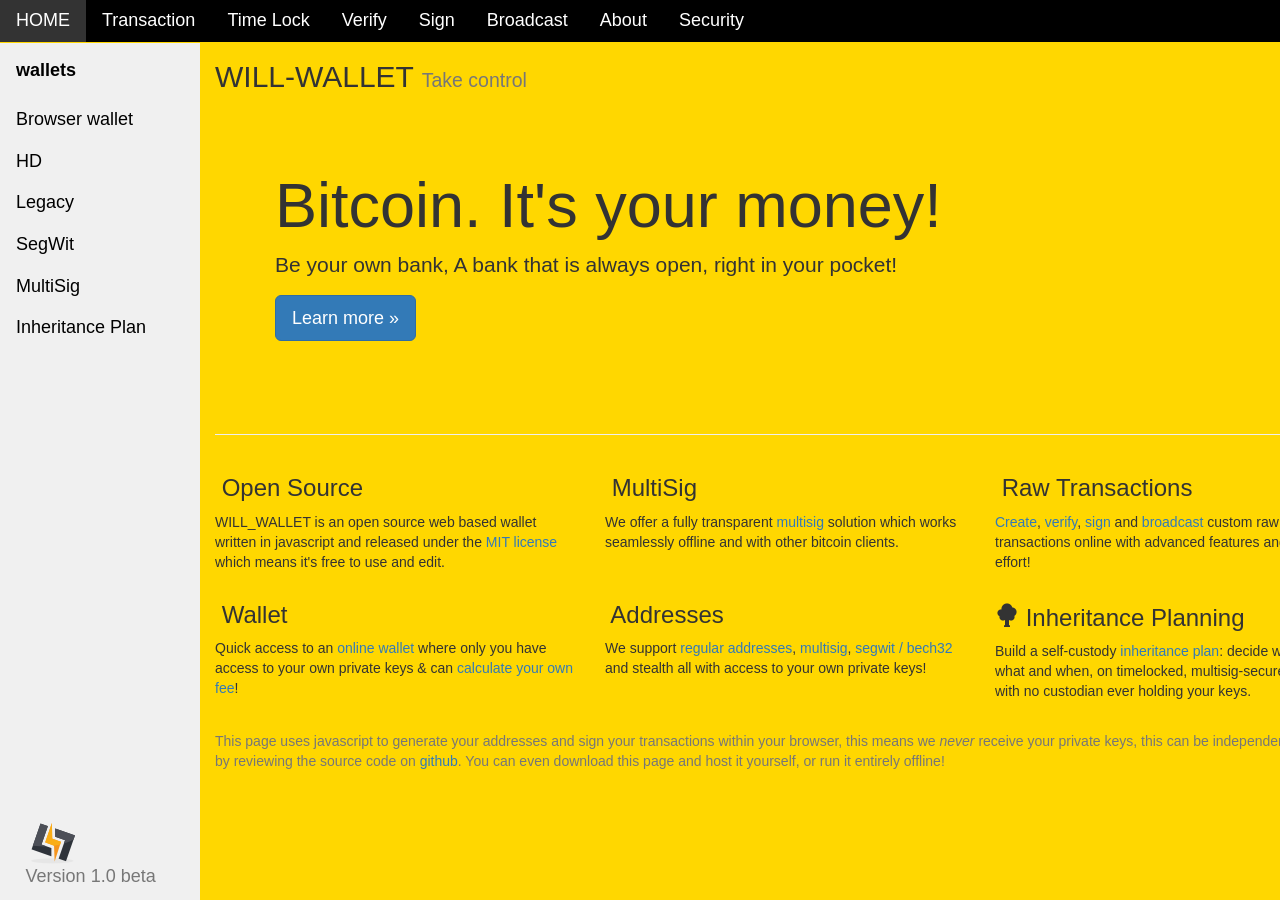
==== commit 66b07949: "Add QR export for the unsigned inheritance transaction; fix QR modal bugs - Add a QR Code button to " ====
--- a/index.html
+++ b/index.html
@@ -16,7 +16,7 @@
     <link rel="stylesheet" href="css/w3-theme-black.css">
     <link rel="stylesheet" href="css/bootstrap.min.css" media="screen">
     <link rel="stylesheet" href="css/bootstrap-datetimepicker.min.css">
-    <link rel="stylesheet" href="css/style.css?v=4" media="screen">
+    <link rel="stylesheet" href="css/style.css?v=5" media="screen">
 
     <script type="text/javascript" src="js/jquery-1.9.1.min.js"></script>
     <script type="text/javascript" src="js/moment.min.js"></script>
@@ -39,8 +39,8 @@
     <script type="text/javascript" src="js/ellipticcurve.js"></script>
 
     <script type="text/javascript" src="js/coin.js"></script>
-    <script type="text/javascript" src="js/wallet.js?v=2"></script>
-    <script type="text/javascript" src="js/willplan.js?v=7"></script>
+    <script type="text/javascript" src="js/wallet.js?v=5"></script>
+    <script type="text/javascript" src="js/willplan.js?v=9"></script>
     
 </head>
 
@@ -339,7 +339,7 @@
                         <div class="input-group">
                             <input id="newBitcoinAddress" type="text" class="form-control address" value="" readonly>
                             <span class="input-group-btn">
-                                <button class="qrcodeBtn btn btn-default" type="button" data-toggle="modal" data-target="#modalQrcode"><span class="glyphicon glyphicon-qrcode"></span></button>
+                                <button class="qrcodeBtn btn btn-default" type="button" data-toggle="modal" data-target="#modalQrcode" data-qr-label="Bitcoin Address"><span class="glyphicon glyphicon-qrcode"></span></button>
                             </span>
                         </div>
 
@@ -404,7 +404,7 @@
                         <div class="input-group">
                             <input id="newSegWitAddress" type="text" class="form-control address" value="" readonly>
                             <span class="input-group-btn">
-                                <button class="qrcodeBtn btn btn-default" type="button" data-toggle="modal" data-target="#modalQrcode"><span class="glyphicon glyphicon-qrcode"></span></button>
+                                <button class="qrcodeBtn btn btn-default" type="button" data-toggle="modal" data-target="#modalQrcode" data-qr-label="SegWit Address"><span class="glyphicon glyphicon-qrcode"></span></button>
                             </span>
                         </div>
 
@@ -503,7 +503,7 @@
                                     <div class="input-group">
                                         <input type="text" class="form-control address" value="" readonly>
                                         <span class="input-group-btn">
-                                            <button class="qrcodeBtn btn btn-default" type="button" data-toggle="modal" data-target="#modalQrcode"><span class="glyphicon glyphicon-qrcode"></span></button>
+                                            <button class="qrcodeBtn btn btn-default" type="button" data-toggle="modal" data-target="#modalQrcode" data-qr-label="Multisig Address"><span class="glyphicon glyphicon-qrcode"></span></button>
                                         </span>
                                     </div>
                                 </div>
@@ -580,7 +580,7 @@
                                     <div class="input-group">
                                         <input type="text" class="form-control address" value="" readonly>
                                         <span class="input-group-btn">
-                                            <button class="qrcodeBtn btn btn-default" type="button" data-toggle="modal" data-target="#modalQrcode"><span class="glyphicon glyphicon-qrcode"></span></button>
+                                            <button class="qrcodeBtn btn btn-default" type="button" data-toggle="modal" data-target="#modalQrcode" data-qr-label="Time-Locked Address"><span class="glyphicon glyphicon-qrcode"></span></button>
                                         </span>
                                     </div>
                                 </div>
@@ -609,6 +609,16 @@
                         </div>
                         <p class="help-block small">Loading retrieves your vault's unspent funds (network required). Working fully offline? Enter your inputs manually on the <a href="#newTransaction">Transaction</a> page &mdash; the plan picks them up automatically.</p>
                         <div class="hidden alert alert-info" id="planVaultInfo"></div>
+
+                        <p class="small">
+                            Starting from a plan you saved earlier?
+                            <button type="button" class="btn btn-default btn-xs" id="planLoadFileBtn"><span class="glyphicon glyphicon-folder-open"></span> Load Plan&hellip;</button>
+                            <input type="file" id="planLoadFileInput" accept="application/json,.json" class="hidden">
+                            <span class="text-muted">Reads INHERITANCE PACKAGE file.</span>
+                            &nbsp;&middot;&nbsp;
+                            <button type="button" class="btn btn-default btn-xs" id="planNewBtn" title="Clear everything below and start a new inheritance plan"><span class="glyphicon glyphicon-file"></span> New Plan</button>
+                        </p>
+                        <div class="alert alert-danger hidden" id="planLoadError"></div>
 
                         <div class="panel panel-default" id="planHeaderPanel">
                             <div class="panel-body">
@@ -680,6 +690,7 @@
                         <div id="planResult" class="hidden">
                             <div class="alert alert-success">
                                 <label>Step 1 &mdash; Inheritance transaction built</label> <span class="small" id="planResultWhen"></span>
+                                <button class="qrcodeBtn btn btn-default" type="button" data-toggle="modal" data-target="#modalQrcode" data-qr-label="Unsigned Inheritance Transaction" style="float:right;" title="Show as a QR code, e.g. to move this unsigned transaction to an air-gapped signing device"><span class="glyphicon glyphicon-qrcode"></span> QR Code</button>
                                 <p>A network fee of <b><span id="planResultFee">?</span></b> is included in this transaction, and it is <abbr title="Replace-by-fee: the fee can still be raised later if the network is busy at broadcast time">RBF</abbr>-enabled &mdash; whoever eventually broadcasts it will not need you to set a fee. It cannot move any funds until it carries both your signature and a beneficiary's.</p>
                                 <textarea id="planResultTx" class="form-control" style="height:110px;" readonly></textarea>
                             </div>
@@ -724,6 +735,12 @@
                                 <h3>Step 3 &mdash; Distribution packages</h3>
                                 <p class="small text-muted" id="planPackagesNote"></p>
                                 <div id="planPackages"></div>
+
+                                <div class="alert alert-success">
+                                    <b>Save this plan</b>
+                                    <p>Download the complete, signed plan file so you can reopen and review it later, or move it to another copy of Will-Wallet &mdash; nothing here is ever uploaded anywhere.</p>
+                                    <button type="button" class="btn btn-primary" id="planDownloadBtn"><span class="glyphicon glyphicon-download-alt"></span> Download Inheritance Plan </button>
+                                </div>
                             </div>
                         </div>
                         <br>
@@ -935,7 +952,7 @@
 
                         <div id="transactionCreate" class="alert alert-success hidden">
                             <label>Transaction</label>
-                            <button class="qrcodeBtn btn btn-default" type="button" data-toggle="modal" data-target="#modalQrcode" style="float:right;"><span class="glyphicon glyphicon-qrcode"></span></button>
+                            <button class="qrcodeBtn btn btn-default" type="button" data-toggle="modal" data-target="#modalQrcode" data-qr-label="Unsigned Transaction" style="float:right;"><span class="glyphicon glyphicon-qrcode"></span></button>
 
                             <p>The transaction below has been generated and encoded. It can be broadcasted once it has been signed.</p>
                             <br>
@@ -1176,7 +1193,7 @@
                                         <div class="input-group">
                                             <input type="text" class="form-control address multisigAddress" value="" readonly>
                                             <span class="input-group-btn">
-                                                <button class="qrcodeBtn btn btn-default" type="button" data-toggle="modal" data-target="#modalQrcode"><span class="glyphicon glyphicon-qrcode"></span></button>
+                                                <button class="qrcodeBtn btn btn-default" type="button" data-toggle="modal" data-target="#modalQrcode" data-qr-label="Multisig Address"><span class="glyphicon glyphicon-qrcode"></span></button>
                                             </span>
                                         </div>
                                     </div>
@@ -1199,7 +1216,7 @@
                                         <div class="input-group">
                                             <input type="text" class="form-control address segWitAddress" value="" readonly>
                                             <span class="input-group-btn">
-                                                <button class="qrcodeBtn btn btn-default" type="button" data-toggle="modal" data-target="#modalQrcode"><span class="glyphicon glyphicon-qrcode"></span></button>
+                                                <button class="qrcodeBtn btn btn-default" type="button" data-toggle="modal" data-target="#modalQrcode" data-qr-label="SegWit Address"><span class="glyphicon glyphicon-qrcode"></span></button>
                                             </span>
                                         </div>
                                     </div>
@@ -1214,7 +1231,7 @@
                                         <div class="input-group">
                                             <input type="text" class="form-control address" value="" readonly>
                                             <span class="input-group-btn">
-                                                <button class="qrcodeBtn btn btn-default" type="button" data-toggle="modal" data-target="#modalQrcode"><span class="glyphicon glyphicon-qrcode"></span></button>
+                                                <button class="qrcodeBtn btn btn-default" type="button" data-toggle="modal" data-target="#modalQrcode" data-qr-label="Time-Locked Address"><span class="glyphicon glyphicon-qrcode"></span></button>
                                             </span>
                                         </div>
                                     </div>
@@ -1226,7 +1243,7 @@
                                         <div class="input-group">
                                             <input type="text" class="form-control address pubkey" value="" readonly>
                                             <span class="input-group-btn">
-                                                <button class="qrcodeBtn btn btn-default" type="button" data-toggle="modal" data-target="#modalQrcode"><span class="glyphicon glyphicon-qrcode"></span></button>
+                                                <button class="qrcodeBtn btn btn-default" type="button" data-toggle="modal" data-target="#modalQrcode" data-qr-label="Public Key"><span class="glyphicon glyphicon-qrcode"></span></button>
                                             </span>
                                         </div>
                                     </div>
@@ -1524,7 +1541,7 @@
 
                         <div class="alert alert-success hidden" id="signedData">
                             <label>Signed transaction</label>
-                            <button class="qrcodeBtn btn btn-default" type="button" data-toggle="modal" data-target="#modalQrcode" style="float:right;"><span class="glyphicon glyphicon-qrcode"></span></button>
+                            <button class="qrcodeBtn btn btn-default" type="button" data-toggle="modal" data-target="#modalQrcode" data-qr-label="Signed Transaction" style="float:right;"><span class="glyphicon glyphicon-qrcode"></span></button>
                             <p>The above transaction has been signed:</p>
 
                             <textarea class="form-control script" style="height:160px" readonly></textarea>
@@ -1891,11 +1908,11 @@
 
         <!-- qrcode modal -->
         <div class="modal fade" id="modalQrcode" tabindex="-1" role="dialog" aria-labelledby="myModalLabel" aria-hidden="true">
-            <div class="modal-dialog">
+            <div class="modal-dialog modal-lg">
                 <div class="modal-content">
                     <div class="modal-header">
                         <button type="button" class="close" data-dismiss="modal" aria-hidden="true">&times;</button>
-                        <h4 class="modal-title">qrcode</h4>
+                        <h4 class="modal-title">QR Code</h4>
                     </div>
 
                     <div class="modal-body" align="center">
--- a/css/style.css
+++ b/css/style.css
@@ -1,5 +1,13 @@
 html, body {
 	height: 100%;
+}
+
+/* the generated QR code (canvas, table-fallback, or img) must never be able to
+   render wider than the modal that holds it, regardless of the pixel size the
+   QR library was asked for */
+#qrcode canvas, #qrcode img, #qrcode table {
+	max-width: 100%;
+	height: auto;
 }
 
 body {
